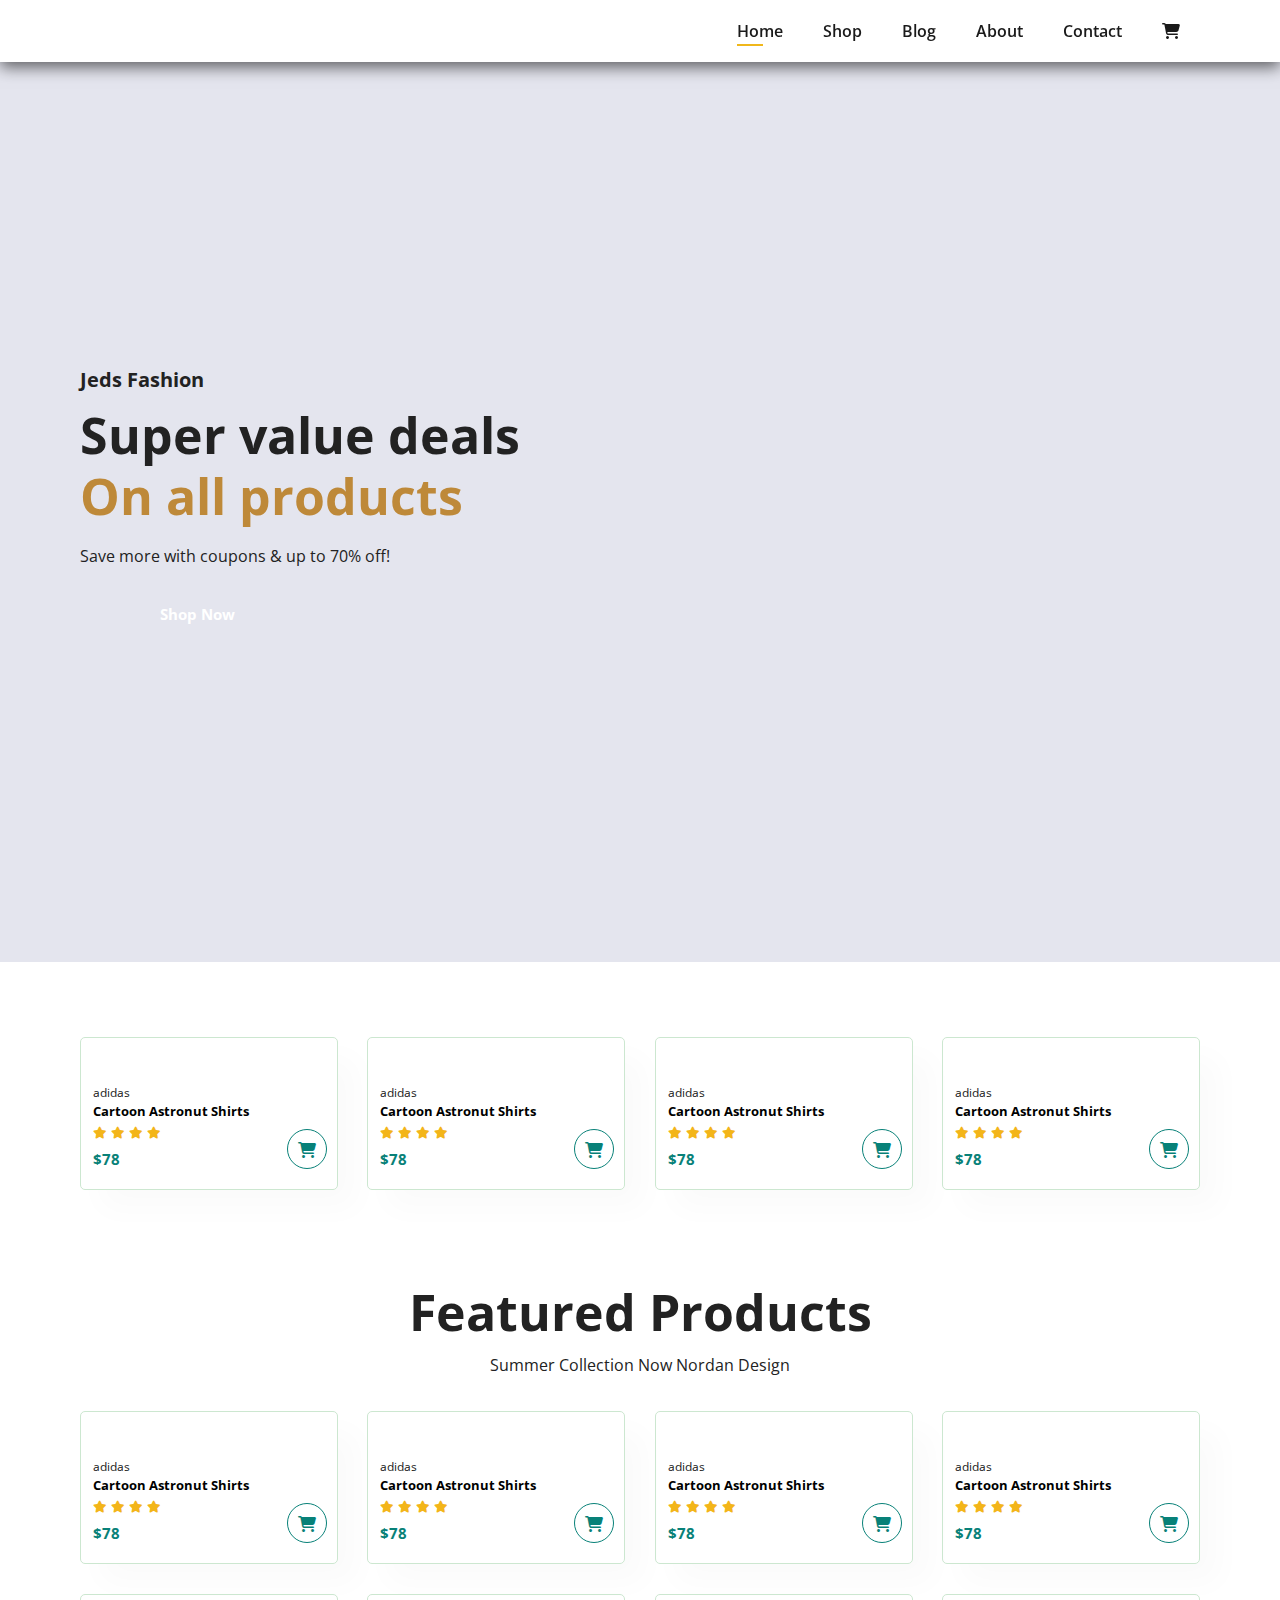
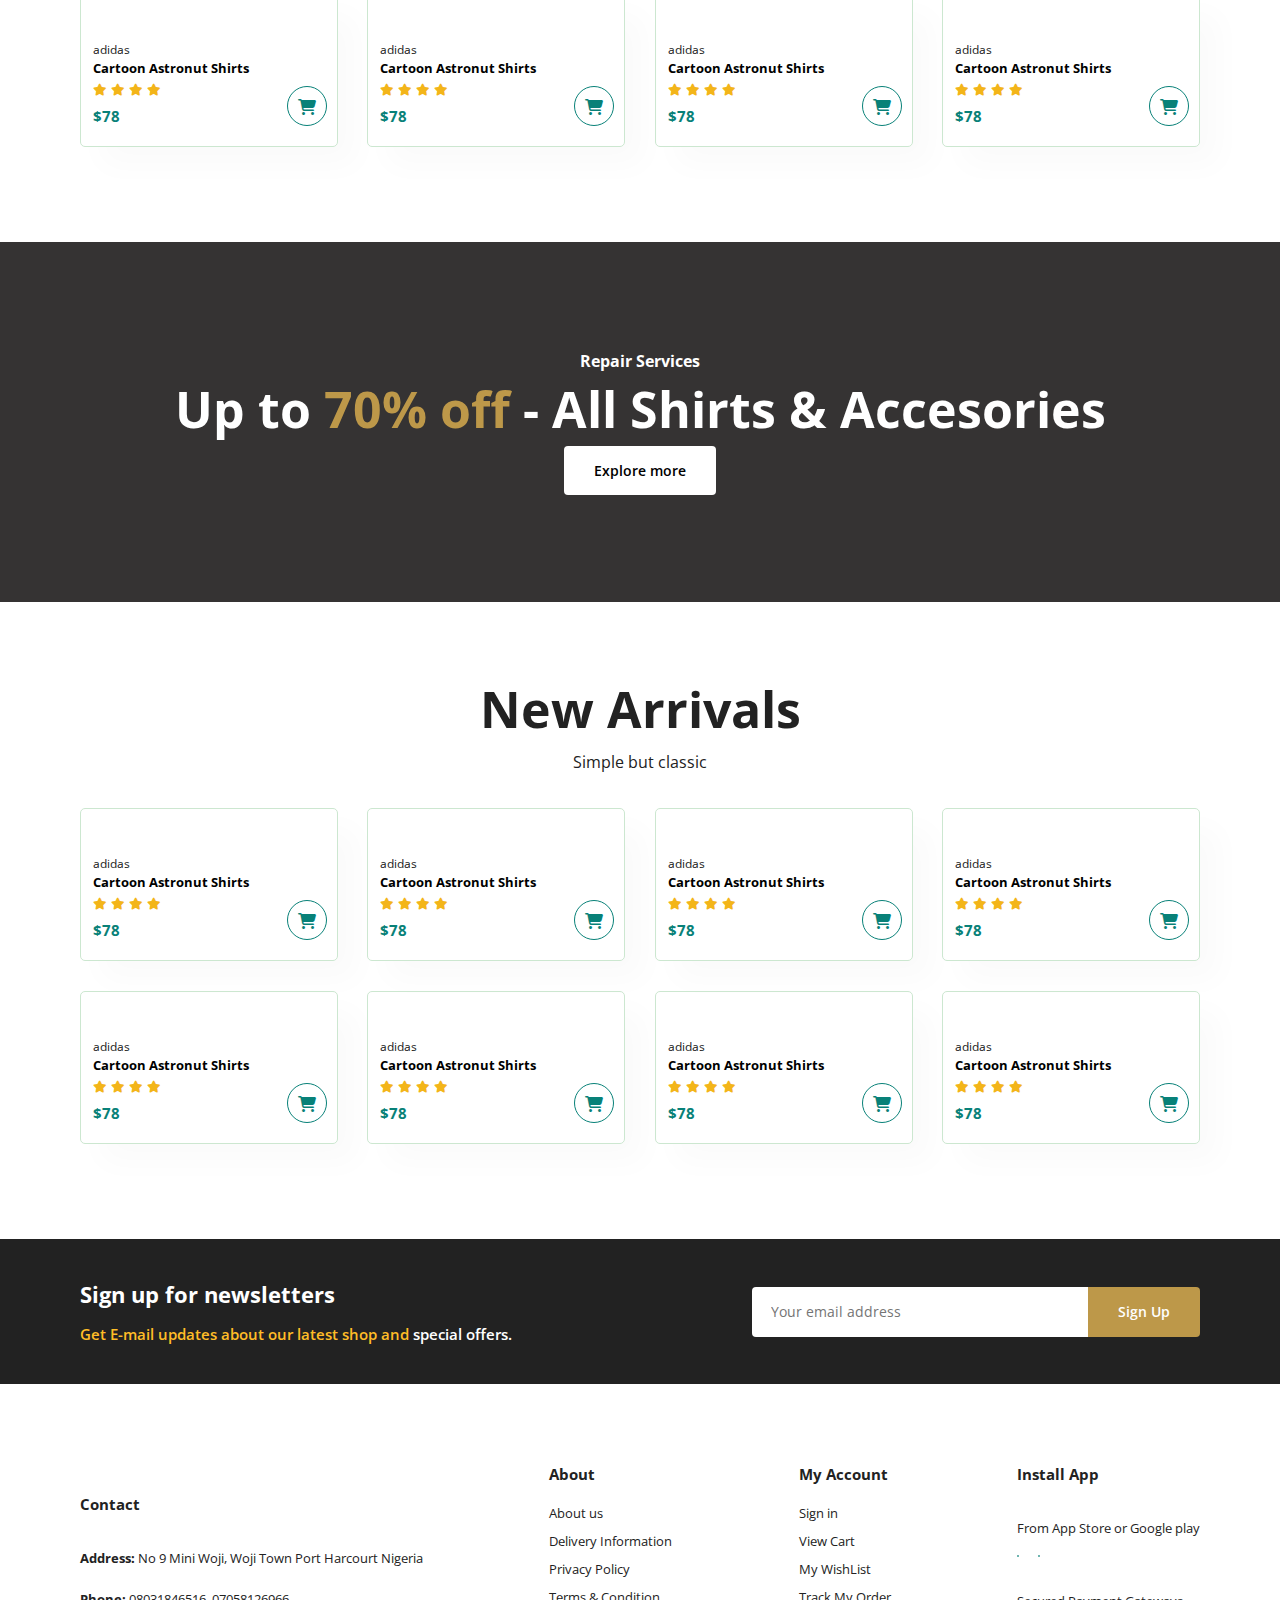
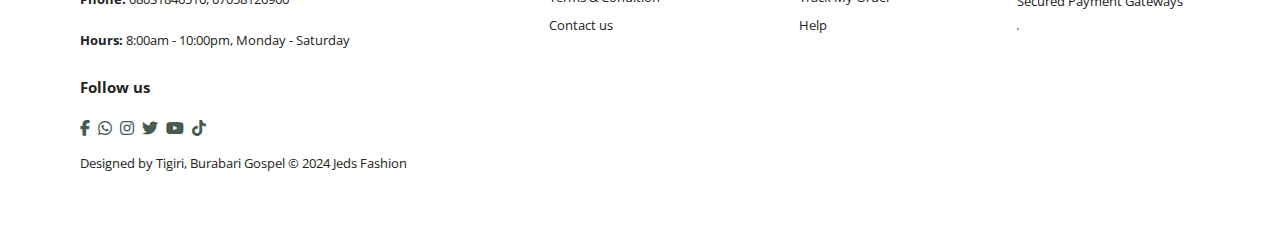
==== index.html @ 7b65d62d "Add files via upload" ====
<!DOCTYPE html>
<html lang="en">
<head>
    <meta charset="UTF-8">
    <meta name="viewport" content="width=device-width, initial-scale=1.0">
    <title>Jeds Ecommerce</title>
    <link rel="stylesheet" href="style.css">
    <link rel="stylesheet" 
    href="https://cdnjs.cloudflare.com/ajax/libs/font-awesome/6.5.2/css/all.min.css">
</head>
<body>
    <section id="header">
        <a href="#"><img src="Images/Logo2.jpg" class="logo" alt=""></a>

        <div>
            <ul id="navbar">
                <li><a class="active" href="index.html">Home</a></li>
                <li><a href="shop.html">Shop</a></li>
                <li><a href="blog.html">Blog</a></li>
                <li><a href="about.html">About</a></li>
                <li><a href="contact.html">Contact</a></li>
                <li id="lg-bag"><a href="cart.html"><i class="fa-solid fa-cart-shopping"></i></a></li>
                <a href="#" id="close"><i class="fas fa-times"></i></a>
            </ul>
        </div>
        <div id="mobile">
            <a href="cart.html"><i class="fa-solid fa-cart-shopping"></i></a>
            <i id="bar" class="fas fa-outdent" ></i>
        </div>
    </section>

    <section id="hero">
        <h4>Jeds Fashion</h4>
        <h2>Super value deals</h2>
        <h1>On all products</h1>
        <p>Save more with coupons & up to 70% off!</p>
        <button>Shop Now</button>
    </section>

    <section id="product1" class="section-p1">
        <div class="pro-container">
            <div class="pro">
                <img src="Images/2.jpg" alt="">
                <div class="des">
                    <span>adidas</span>
                    <h5>Cartoon Astronut Shirts</h5>
                    <div class="star">
                        <i class="fas fa-star"></i>
                        <i class="fas fa-star"></i>
                        <i class="fas fa-star"></i>
                        <i class="fas fa-star"></i>
                    </div>
                    <h4>$78</h4>
                </div>
                    <a href="#"><i class="fa-solid fa-cart-shopping cart"></i></a>
            </div>
        <div class="pro">
            <img src="Images/25.jpg" alt="">
            <div class="des">
                <span>adidas</span>
                <h5>Cartoon Astronut Shirts</h5>
                <div class="star">
                    <i class="fas fa-star"></i>
                    <i class="fas fa-star"></i>
                    <i class="fas fa-star"></i>
                    <i class="fas fa-star"></i>
                </div>
                <h4>$78</h4>
            </div>
                <a href="#"><i class="fa-solid fa-cart-shopping cart"></i></a>
        </div>
        <div class="pro">
            <img src="Images/5.jpg" alt="">
            <div class="des">
                <span>adidas</span>
                <h5>Cartoon Astronut Shirts</h5>
                <div class="star">
                    <i class="fas fa-star"></i>
                    <i class="fas fa-star"></i>
                    <i class="fas fa-star"></i>
                    <i class="fas fa-star"></i>
                </div>
                <h4>$78</h4>
            </div>
                <a href="#"><i class="fa-solid fa-cart-shopping cart"></i></a>
        </div>
        <div class="pro">
            <img src="Images/13.jpg" alt="">
            <div class="des">
                <span>adidas</span>
                <h5>Cartoon Astronut Shirts</h5>
                <div class="star">
                    <i class="fas fa-star"></i>
                    <i class="fas fa-star"></i>
                    <i class="fas fa-star"></i>
                    <i class="fas fa-star"></i>
                </div>
                <h4>$78</h4>
            </div>
                <a href="#"><i class="fa-solid fa-cart-shopping cart"></i></a>
        </div>
    </section>

    <section id="product1" class="section-p1">
    <h2>Featured Products</h2>
    <p>Summer Collection Now Nordan Design</p>
    <div class="pro-container">
        <div class="pro">
            <img src="Images/6.jpg" alt="">
            <div class="des">
                <span>adidas</span>
                <h5>Cartoon Astronut Shirts</h5>
                <div class="star">
                    <i class="fas fa-star"></i>
                    <i class="fas fa-star"></i>
                    <i class="fas fa-star"></i>
                    <i class="fas fa-star"></i>
                </div>
                <h4>$78</h4>
            </div>
                <a href="#"><i class="fa-solid fa-cart-shopping cart"></i></a>
        </div>
        <div class="pro">
            <img src="Images/4.jpg" alt="">
            <div class="des">
                <span>adidas</span>
                <h5>Cartoon Astronut Shirts</h5>
                <div class="star">
                    <i class="fas fa-star"></i>
                    <i class="fas fa-star"></i>
                    <i class="fas fa-star"></i>
                    <i class="fas fa-star"></i>
                </div>
                <h4>$78</h4>
            </div>
                <a href="#"><i class="fa-solid fa-cart-shopping cart"></i></a>
        </div>
        <div class="pro">
            <img src="Images/8.jpg" alt="">
            <div class="des">
                <span>adidas</span>
                <h5>Cartoon Astronut Shirts</h5>
                <div class="star">
                    <i class="fas fa-star"></i>
                    <i class="fas fa-star"></i>
                    <i class="fas fa-star"></i>
                    <i class="fas fa-star"></i>
                </div>
                <h4>$78</h4>
            </div>
                <a href="#"><i class="fa-solid fa-cart-shopping cart"></i></a>
        </div>
        <div class="pro">
            <img src="Images/3.jpg" alt="">
            <div class="des">
                <span>adidas</span>
                <h5>Cartoon Astronut Shirts</h5>
                <div class="star">
                    <i class="fas fa-star"></i>
                    <i class="fas fa-star"></i>
                    <i class="fas fa-star"></i>
                    <i class="fas fa-star"></i>
                </div>
                <h4>$78</h4>
            </div>
                <a href="#"><i class="fa-solid fa-cart-shopping cart"></i></a>
        </div>
        <div class="pro">
            <img src="Images/26.jpg" alt="">
            <div class="des">
                <span>adidas</span>
                <h5>Cartoon Astronut Shirts</h5>
                <div class="star">
                    <i class="fas fa-star"></i>
                    <i class="fas fa-star"></i>
                    <i class="fas fa-star"></i>
                    <i class="fas fa-star"></i>
                </div>
                <h4>$78</h4>
            </div>
                <a href="#"><i class="fa-solid fa-cart-shopping cart"></i></a>
        </div>
        <div class="pro">
            <img src="Images/14.jpg" alt="">
            <div class="des">
                <span>adidas</span>
                <h5>Cartoon Astronut Shirts</h5>
                <div class="star">
                    <i class="fas fa-star"></i>
                    <i class="fas fa-star"></i>
                    <i class="fas fa-star"></i>
                    <i class="fas fa-star"></i>
                </div>
                <h4>$78</h4>
            </div>
                <a href="#"><i class="fa-solid fa-cart-shopping cart"></i></a>
        </div>
        <div class="pro">
            <img src="Images/1.jpg" alt="">
            <div class="des">
                <span>adidas</span>
                <h5>Cartoon Astronut Shirts</h5>
                <div class="star">
                    <i class="fas fa-star"></i>
                    <i class="fas fa-star"></i>
                    <i class="fas fa-star"></i>
                    <i class="fas fa-star"></i>
                </div>
                <h4>$78</h4>
            </div>
                <a href="#"><i class="fa-solid fa-cart-shopping cart"></i></a>
        </div>
        <div class="pro">
            <img src="Images/7.jpg" alt="">
            <div class="des">
                <span>adidas</span>
                <h5>Cartoon Astronut Shirts</h5>
                <div class="star">
                    <i class="fas fa-star"></i>
                    <i class="fas fa-star"></i>
                    <i class="fas fa-star"></i>
                    <i class="fas fa-star"></i>
                </div>
                <h4>$78</h4>
            </div>
                <a href="#"><i class="fa-solid fa-cart-shopping cart"></i></a>
        </div>
    </div>
    </section>

    <section id="banner" class="section-m1">
        <h4>Repair Services</h4>
        <h2>Up to <span>70% off</span> - All Shirts & Accesories</h2>
        <button class="normal">Explore more</button>
    </section>

    <section id="product1" class="section-p1">
        <h2>New Arrivals</h2>
        <p>Simple but classic</p>
        <div class="pro-container">
            <div class="pro">
                <img src="Images/21.jpg" alt="">
                <div class="des">
                    <span>adidas</span>
                    <h5>Cartoon Astronut Shirts</h5>
                    <div class="star">
                        <i class="fas fa-star"></i>
                        <i class="fas fa-star"></i>
                        <i class="fas fa-star"></i>
                        <i class="fas fa-star"></i>
                    </div>
                    <h4>$78</h4>
                </div>
                    <a href="#"><i class="fa-solid fa-cart-shopping cart"></i></a>
            </div>
            <div class="pro">
                <img src="Images/10.jpg" alt="">
                <div class="des">
                    <span>adidas</span>
                    <h5>Cartoon Astronut Shirts</h5>
                    <div class="star">
                        <i class="fas fa-star"></i>
                        <i class="fas fa-star"></i>
                        <i class="fas fa-star"></i>
                        <i class="fas fa-star"></i>
                    </div>
                    <h4>$78</h4>
                </div>
                    <a href="#"><i class="fa-solid fa-cart-shopping cart"></i></a>
            </div>
            <div class="pro">
                <img src="Images/19.jpg" alt="">
                <div class="des">
                    <span>adidas</span>
                    <h5>Cartoon Astronut Shirts</h5>
                    <div class="star">
                        <i class="fas fa-star"></i>
                        <i class="fas fa-star"></i>
                        <i class="fas fa-star"></i>
                        <i class="fas fa-star"></i>
                    </div>
                    <h4>$78</h4>
                </div>
                    <a href="#"><i class="fa-solid fa-cart-shopping cart"></i></a>
            </div>
            <div class="pro">
                <img src="Images/16.jpg" alt="">
                <div class="des">
                    <span>adidas</span>
                    <h5>Cartoon Astronut Shirts</h5>
                    <div class="star">
                        <i class="fas fa-star"></i>
                        <i class="fas fa-star"></i>
                        <i class="fas fa-star"></i>
                        <i class="fas fa-star"></i>
                    </div>
                    <h4>$78</h4>
                </div>
                    <a href="#"><i class="fa-solid fa-cart-shopping cart"></i></a>
            </div>
            <div class="pro">
                <img src="Images/30.jpg" alt="">
                <div class="des">
                    <span>adidas</span>
                    <h5>Cartoon Astronut Shirts</h5>
                    <div class="star">
                        <i class="fas fa-star"></i>
                        <i class="fas fa-star"></i>
                        <i class="fas fa-star"></i>
                        <i class="fas fa-star"></i>
                    </div>
                    <h4>$78</h4>
                </div>
                    <a href="#"><i class="fa-solid fa-cart-shopping cart"></i></a>
            </div>
            <div class="pro">
                <img src="Images/11.jpg" alt="">
                <div class="des">
                    <span>adidas</span>
                    <h5>Cartoon Astronut Shirts</h5>
                    <div class="star">
                        <i class="fas fa-star"></i>
                        <i class="fas fa-star"></i>
                        <i class="fas fa-star"></i>
                        <i class="fas fa-star"></i>
                    </div>
                    <h4>$78</h4>
                </div>
                    <a href="#"><i class="fa-solid fa-cart-shopping cart"></i></a>
            </div>
            <div class="pro">
                <img src="Images/12.jpg" alt="">
                <div class="des">
                    <span>adidas</span>
                    <h5>Cartoon Astronut Shirts</h5>
                    <div class="star">
                        <i class="fas fa-star"></i>
                        <i class="fas fa-star"></i>
                        <i class="fas fa-star"></i>
                        <i class="fas fa-star"></i>
                    </div>
                    <h4>$78</h4>
                </div>
                    <a href="#"><i class="fa-solid fa-cart-shopping cart"></i></a>
            </div>
            <div class="pro">
                <img src="Images/29.jpg" alt="">
                <div class="des">
                    <span>adidas</span>
                    <h5>Cartoon Astronut Shirts</h5>
                    <div class="star">
                        <i class="fas fa-star"></i>
                        <i class="fas fa-star"></i>
                        <i class="fas fa-star"></i>
                        <i class="fas fa-star"></i>
                    </div>
                    <h4>$78</h4>
                </div>
                    <a href="#"><i class="fa-solid fa-cart-shopping cart"></i></a>
            </div>
        </div>
    </section>

    <section id="newsletter" class="section-p1 section-m1">
        <div class="newstext">
            <h3>Sign up for newsletters</h3>
            <p>Get E-mail updates about our latest shop and <span>special offers.</span></p>
        </div>
        <div class="form">
            <input type="text" placeholder="Your email address">
            <button class="normal">Sign Up</button>
        </div>

    </section>

    <footer class="section-p1">
        <div class="col">
            <img class="logo" src="Images/Logo2.jpg" alt="">
            <h4>Contact</h4>
            <p><strong>Address: </strong> No 9 Mini Woji, Woji Town Port Harcourt Nigeria</p>
            <p><Strong>Phone: </Strong> 08031846516, 07058126966 </p>
            <p><Strong>Hours: </Strong>8:00am - 10:00pm, Monday - Saturday</p>
            <div class="follow">
                <h4>Follow us</h4>
                <div class="icon">
                    <i class="fab fa-facebook-f"></i>
                    <i class="fab fa-whatsapp"></i>
                    <i class="fab fa-instagram"></i>
                    <i class="fab fa-twitter"></i>
                    <i class="fab fa-youtube"></i>
                    <i class="fab fa-tiktok"></i>
                    <div class="copyright">
                        <p>Designed by Tigiri, Burabari Gospel &#169; 2024 Jeds Fashion</p>
                    </div>
                </div>
            </div>
        </div>
        
        <div class="col">
            <h4>About</h4>
            <a href="#">About us</a>
            <a href="#">Delivery Information</a>
            <a href="#">Privacy Policy</a>
            <a href="#">Terms & Condition</a>
            <a href="#">Contact us</a>
        </div>
        <div class="col">
            <h4>My Account</h4>
            <a href="#">Sign in</a>
            <a href="#">View Cart</a>
            <a href="#">My WishList</a>
            <a href="#">Track My Order</a>
            <a href="#">Help</a>
        </div>
        <div class="col install">
            <h4>Install App</h4>
            <p>From App Store or Google play</p>
            <div class="row">
                <img src="Images/download1.png" alt="">
                <img src="Images/Appple app.png" alt="">
                <p>Secured Payment Gateways</p>
                <img src="Images/transparent-payment2.png" alt="">
            </div>
        </div>
    </footer>
    <script src="script.js"></script>
</body>
</html>
---- style.css ----
@import url('https://fonts.googleapis.com/css?family=Open+Sans&display=swap');

*{
    margin: 0;
    padding: 0;
    box-sizing: border-box;
    font-family: 'Open Sans',serif;
}

h1 {
    font-size: 50px;
    list-style: 64px;
    color: #222;
}

h2 {
    font-size: 50px;
    line-height: 54px;
    color: #222;
}

h4 {
    font-size: 20px;
    color: #222;
}

h6 {
    font-weight: 700;
    font-size: 12px;
}

p {
    font-size: 16px;
    color: #222;
    margin: 15px 0px 0;
}

.section-p1 {
    padding: 40px 80px;
}

.section-m1 {
    margin: 40px 0;
}

button.normal{
    font-size: 14px;
    font-weight: 600;
    padding: 15px 30px;
    color: #000;
    background-color: #fff;
    border-radius: 4px;
    cursor: pointer;
    border: none;
    outline: none;
    transition: 0.2s;

}

button.white{
    font-size: 13px;
    font-weight: 600;
    padding: 10px 18px;
    color: #fff;
    background-color: transparent;
    border: 1px solid #fff;
    cursor: pointer;
    outline: none;
    transition: 0.2s;

}

body{
    width: 100%;
}

/* Header Start */

#header{
    display: flex;
    align-items: center;
    justify-content: space-between;
    padding: 20px 80px;
    background: #fff;
    box-shadow: 0 5px 15px rgba(0, 0, 0, 0.6);
    z-index: 999;
    position: sticky;
    top: 0;
    left: 0;
}

#navbar {
    display: flex;
    align-items: center;
    justify-content: center;
}

#navbar li {
    list-style: none;
    padding: 0 20px;
    position: relative;
}

#navbar li a {
    text-decoration: none;
    font-size: 16px;
    font-weight: 600;
    color: #1a1a1a;
    transition: 0.3s ease;
}

#navbar li a:hover, 
#navbar li a:active {
    color: #f0b71b;
}

#navbar li a.active::after, 
#navbar li a:hover::after{
    content: "";
    width: 30%;
    height: 2px;
    background: #f0b71b;
    position: absolute;
    bottom: -4px;
    left: 20px;
}

#mobile {
    display: none;
    align-items: center;
}

#close {
    display: none;
}
/* Home Page */
#hero{
    height: 100vh;
    width: 100%;
    position: relative;
    padding: 0.3em 0;
    z-index: 1;
    background-color: #e4e5ee;
    background-repeat: no-repeat;
    background-image: url("Images/new.png");
    background-position: top 100% right 100px;
    padding: 0 80px;
    display: flex;
    flex-direction: column;
    align-items: flex-start;
    justify-content: center;
}

#hero h4 {
    padding-bottom: 15px;
}

#hero h1 {
    color: #be8939;
}

#hero button{
    background-image: url("Images/newbrush1.png");
    background-color: transparent;
    color: #fff;
    border: 0;
    padding: 37px 40px 35px 80px;
    background-repeat: no-repeat;
    cursor: pointer;
    font-weight: 700;
    font-size: 15px;
}

#feature {
    display: flex;
    align-items: center;
    justify-content: space-between;
    flex-wrap: wrap;
}

#feature .fe-box{
    width: 180px;
    text-align: center;
    padding: 10px 3px;
    box-shadow: 20px 20px 34px rgba(0, 0, 0, 0.03);
    border: 1px solid #cce7d0;
    border-radius: 4px;
    margin: 15px 0;
}
#feature .fe-box:hover{
    box-shadow: 10px 0px 44px rgba(70, 62, 221, 0.1);
}

#feature .fe-box img{
    width: 100%;
    margin-bottom: 10px;
}

#feature .fe-box h6 {
    display: inline-block;
    padding: 9px 8px 6px 8px;
    line-height: 1;
    border-radius: 4px;
    color:#222;
    background-color:  #E3E6F3;
}
#feature .fe-box h6:nth-child(2){
    background-color:#e67011 ;
}
#feature .fe-box h6:nth-child(4){
    background-color: #947154;
}
#feature .fe-box h6:nth-child(6){
    background-color: #6aacbd;
}
#feature .fe-box h6:nth-child(8){
    background-color: #3a50b4;
}
#product1 {
    text-align: center;
}

#product1 .pro-container {
    display: flex;
    justify-content: space-between;
    padding-top: 20px;
    flex-wrap: wrap;
}

#product1 .pro{
    width: 23%;
    min-width: 250px;
    padding: 10px 12px;
    border: 1px solid #cce7d0;
    border-radius: 5px;
    cursor: pointer;
    box-shadow: 20px 20px 30px rgba(0, 0, 0, 0.02);
    margin: 15px 0;
    transition: 0.2s ease;
    position: relative;
}

#product1 .pro:hover{
    box-shadow: 20px 20px 30px rgba(0, 0, 0, 0.02);
}

#product1 .pro img {
    width: 100%;
    border-radius: 5px;
}

#product1 .pro .des{
    text-align: start;
    padding: 10px 0;
}

#product1 .pro .des span{
    color: #1a1a1a;
    font-size: 12px;
}

#product1 .pro .des span h5{
    padding: 7px;
    color: #1a1a1a;
    font-size: 14px;
}

#product1 .pro .des i {
    font-size: 12px;
    color: rgba(243, 181, 25);
}

#product1 .pro .des h4 {
    padding-top: 7px;
    font-size: 15px;
    font-weight: 700;
    color: #088178;
}

#product1 .pro .cart {
    width: 40px;
    height: 40px;
    line-height: 40px;
    border-radius: 50px;
    border-radius: 50px;
    border: 1px solid #088178;
    color: #088178;
    position: absolute;
    bottom: 20px;
    right: 10px;
}

#banner {
    display: flex;
    flex-direction: column;
    justify-content: center;
    align-items: center;
    text-align: center;
    background-color: #353333;
  /*background-image: url("Images/background4.webp");*/
    width: 100%;
    height: 40vh;
    background-size: cover;
    background-position: center;
}

#banner h4 {
    color: #fff;
    font-size: 16px;
}

#banner h2 {
    color: #fff;
    padding: 10px 0;
}
#banner h2 span {
    color: #bd9849;
}
#banner button:hover{
    background-color:#bd9849;
    color: #fff;
}

#newsletter {
    display: flex;
    justify-content: space-between;
    flex-wrap: wrap;
    align-items: center;
    background-position: 20% 30%;
    background-color: #222;
}

#newsletter h3 {
    color: #fff;
    font-size: 22px;
    font-weight: 700;
}

#newsletter p {
    color: #ffbd27;
    font-size: 15px;
    font-weight: 600;
}

#newsletter p span {
    color: #fff;
}

#newsletter .form {
    display: flex;
    width: 40%;
}

#newsletter input {
    height: 3.125rem;
    padding: 0 1.25em;
    font-size: 14px;
    width: 100%;
    border: 1px solid transparent;
    outline: none;
    border-radius: 4px;
    border-top-right-radius: 0;
    border-bottom-right-radius: 0;
}

#newsletter button {
    background-color: #bd9849;
    color: #fff;
    white-space: nowrap;
    border-top-left-radius: 0;
    border-bottom-left-radius: 0;
}
footer {
    display: flex;
    flex-wrap: wrap;
    justify-content: space-between;
}

footer .col {
    display: flex;
    flex-direction: column;
    align-items: flex-start;
    margin-bottom: 20px;
}

footer .logo {
    margin-bottom: 30px;
}

footer h4 {
    font-size: 15px;
    padding-bottom: 20px;
}

footer p {
    font-size: 13px;
    padding: 0 0 8px 0;
}

footer a {
    font-size: 13px;
    text-decoration: none;
    color: #222;
    margin-bottom: 10px;
}

footer .follow {
    margin-top: 20px;
}
footer .follow i {
    color: #465b52;
    cursor: pointer;
    padding-right: 4px;
}

footer .install .row img {
    border: 1px solid #088178;
    border-radius: 6px;
}

footer .install img {
    margin: 10px 15px 15px 0;
} 

footer .follow i:hover, 
footer a:hover {
    color: #088178;
} 

footer .copyright p {
    width: 100%;
    text-align: center;
}

/* Shop Page */
#page-header {
    background-image: linear-gradient(rgba(0, 0, 0, 0.7), rgba(0, 0, 0, 0.7)), url("Images/background3.webp");
    width: 100%;
    height: 40vh;
    background-size: cover;
    background-repeat: no-repeat;
    display: flex;
    justify-content: center;
    text-align: center;
    flex-direction: column;
    padding: 14px;
}

#page-header h2, 
#page-header p{
    color: #fff;
}

#pagination {
    text-align: center;
}

#pagination a {
    text-decoration: none;
    background-color: #be8939;
    padding: 15px 20px;
    border-radius: 4px;
    color: #fff;
    font-weight: 600;
}

#pagination a i {
    font-size: 16px;
    font-weight: 600;
}

/* Single Product */
#prodetails {
    display: flex;
    margin-top: 20px;
}

#prodetails .single-pro-image {
    width: 40%;
    margin-right: 50px;
}
.small-img-group {
    display: flex;
    justify-content: space-between;
}

.small-img-col {
    flex-basis: 24%;
    cursor: pointer;
}

#prodetails .single-pro-details {
    width: 50%;
    padding-top: 30px;
}

#prodetails .single-pro-details h4 {
    padding: 40px 0 20px 0;
}

#prodetails .single-pro-details h2 {
    font-size: 26px;
}

#prodetails .single-pro-details select {
    display: block;
    padding: 5px 10px;
    margin-bottom: 10px;
}

#prodetails .single-pro-details input {
    width: 50px;
    height: 47px;
    padding-left: 10px;
    font-size: 16px;
    margin-right: 10px;
}

#prodetails .single-pro-details input:focus {
    outline: none;
}

#prodetails .single-pro-details button {
    background-color: #bd9849;
    color: #fff;
}

#prodetails .single-pro-details span {
    line-height: 25px;
}
/* Blog Page */

#page-header.blog-header {
  background-image: linear-gradient(rgba(0, 0, 0, 0.7), rgba(0, 0, 0, 0.7)), url("Images/background3.webp");
}

#blog {
    padding: 150px 0 150px 150px;
}

#blog .blog-box {
    display: flex;
    align-items: center;
    width: 100%;
    position: relative;
    padding-bottom: 90px;
}

#blog .blog-img {
    width: 50%;
    margin-right: 40px;
}

#blog img {
    width: 100%;
    height: 300px;
    object-fit: cover;
}

#blog .blog-details {
    width: 50%;
}

#blog .blog-box p {
    padding-bottom: 20px;
}

#blog .blog-box a {
    text-decoration: none;
    font-size: 11px;
    color: #000;
    font-weight: 700;
    position: relative;
    transition: 0.3s;
}

#blog .blog-details a::after{
    content: "";
    width: 50px;
    height: 1px;
    background-color: #000;
    position: absolute;
    top: 4px;
    right: -60px;
}

#blog .blog-details a:hover {
    color: #be8939;
}

#blog .blog-details a:hover::after{
    background-color: #be8939;
}

#blog .blog-box h1 {
    position: absolute;
    top: -55px;
    left: 0;
    font-size: 70px;
    font-weight: 700;
    color: #c9cbce;
    z-index: -9;
}

/* About */
#page-header.about-header {
    background-image: linear-gradient(rgba(0, 0, 0, 0.4), rgba(0, 0, 0, 0.4)), url("Images/background4.webp");
}

#about-head {
    display: flex;
    align-items: center;
}

#about-head img {
    width: 50%;
    height: auto;
}

#about-head div {
    padding-right: 40px;
}

/* Contact */

#contact-details {
    display: flex;
    align-items: center;
    justify-content: space-between;
}

#contact-details .details {
    width: 40%;
}

#contact-details .details span, 
#form-details form span {
    font-size: 12px;
}

#contact-details .details h2,
#form-details form h2 {
    font-size: 26px;
    line-height: 35px;
    padding: 20px 0;
}

#contact-details .details h3 {
    font-size: 16px;
    padding-bottom: 15px; 
}

#contact-details .details li {
    list-style: none;
    display: flex;
    padding: 10px 0;
}

#contact-details .details li i {
    font-size: 14px;
    padding-right: 22px;
}

#contact-details .details li p {
    margin: 0;
    font-size: 14px;
}

#contact-details .map{
    width: 55%;
    height: 400px;
}

#contact-details .map iframe{
    width: 100%;
    height: 100%;
}

#form-details {
    display: flex;
    justify-content: space-between;
    margin: 30px;
    padding: 80px;
    border: 1px solid #e1e1e1;

}

#form-details form {
    width: 65%;
    display: flex;
    flex-direction: column;
    align-items: flex-start;
}

#form-details form input,
#form-details form textarea {
    width: 100%;
    padding: 12px 15px;
    outline: none;
    margin-bottom: 20px;
    border: 1px solid #e1e1e1;

}

#form-details form button {
    background-color: #bd9849;
    color: #fff;
}

#form-details .comment img {
    height: 40px;
    margin-left: 5px;
    margin-right: 30px;
    border-radius: 50%;
}
#form-details .people div {
    padding-bottom: 25px;
    display: flex;
    align-items: flex-start;
}

#form-details .people div img {
    width: 65px;
    height: 65px;
    object-fit: cover;
    margin-right: 15px;
}

#form-details .people div p {
    margin: 0;
    font-size: 13px;
    line-height: 25px;
}

#form-details .people div p span {
    display: block;
    font-size: 16px;
    font-weight: 600;
    color: #000;
}

/* Cart */
#cart {
    overflow: auto;
}

#cart table {
    width: 100%;
    border-collapse: collapse;
    table-layout: fixed;
    white-space: nowrap;
}

#cart table i {
    color: #000;
}

#cart table img {
    width: 70px;
}

#cart table td:nth-child(1){
    width: 100px;
    text-align: center;
}

#cart table td:nth-child(2){
    width: 150px;
    text-align: center;
}

#cart table td:nth-child(3){
    width: 200px;
    text-align: center;
}

#cart table td:nth-child(4),
#cart table td:nth-child(5),
#cart table td:nth-child(6){
    width: 250px;
    text-align: center;
}

#cart table td:nth-child(5) input {
    width: 70px;
    padding: 10px 5px 10px 15px;
}

#cart table thead {
    border: 1px solid #1a1a1a;
    border-left: none;
    border-right: none;
}

#cart table thead td {
    font-weight: 700;
    text-decoration: uppercase;
    font-size: 13px;
    padding: 10px 0;
}

#cart table tbody tr td {
    padding-top: 15px;
} 

#cart table tbody td {
    font-size: 13px;
}

#cart-add {
    display: flex;
    flex-wrap: wrap;
    justify-content: space-between;
}

#coupon {
    width: 50%;
    margin-bottom: 30px;
}

#coupon h3, 
#subtotal h3 {
    padding-bottom: 15px;
}

#coupon input {
    padding: 10px 20px;
    outline: none;
    width: 60%;
    margin-right: 10px;
    border: 1px solid #e2e9e1;
}

#coupon button, 
#subtotal button {
    background-color: #be8939;
    color: #fff;
    padding: 12px 20px;
}

#subtotal {
    width: 50%;
    margin-bottom: 30px;
    border: 1px solid #e2e9e1;
    padding: 30px;
}

#subtotal table {
    border-collapse: collapse;
    width: 100%;
    margin-bottom: 20px;
}

#subtotal table td {
    width: 50%;
    border: 1px solid #e2e9e1;
    padding: 10px;
    font-size: 13px;
}


/* Start Media Querry */
@media (max-width: 799px) {
    .section-p1 {
        padding: 15px 15px;
    }
    
    #navbar {
        display: flex;
        flex-direction: column;
        align-items: flex-start;
        justify-content: flex-start;
        position: fixed;
        top: 0;
        right: -300px;
        height: 100vh;
        width: 300px;
        background-color: #be8939;
        box-shadow: 0 40px 60px rgba(0, 0, 0, 0.02);
        padding: 80px 0 0 10px;
        transition: 0.3s;
    }

    #navbar.active {
        right: 0px;
    }

    #navbar li {
        margin-bottom: 25px;
    }

    #mobile {
        display: flex;
        align-items: center;
    }

    #mobile {
        color: #000;
        font-size: 24px;
        padding: 20px;
    }

    #close {
        display: initial;
        position: absolute;
        top: 30px;
        left: 30px;
        color: #222;
        font-size: 24px;
    }
    
    #lg-bag {
        display: none;
    }

    #hero {
    height: 70vh;
    padding: 0 80px;
    background-position: top 30% right 30%;
  
    }
    
    #product1 .pro {
        margin: 15px;
    }

    #banner {
        height: 20vh;
    }

    #newsletter .form {
        width: 100%;
    }

    /* Contact Page */
    #form-details {
        padding: 40px;
    }
    #form-details form {
        width: 50%;
    }
}

@media (max-width: 477px) {
    
    #header {
        padding: 10px 30px;
    }

    h1 {
        font-size: 38px;
    }

    h2 {
        font-size: 32px;
    }

    #hero {
        padding: 0px 20px;
        background-position: -60%;
    }

    #product1 .pro {
        width: 100%;
    }   
    #banner {
        height: 30vh;
    }
    #newsletter {
        padding: 40px 20px;
    }

    #newsletter .form {
        width: 100%;
    }
    
    /*Single Product*/
    #prodetails {
        display: flex;
        flex-direction: column;
    }

    #prodetails .single-pro-image {
        width: 100%;
        margin-right: 0px;
    }

    #prodetails .single-pro-details {
        width: 100%;
        padding: 10px;
    }

    /* Blog Page */
    #blog {
        padding: 100px 0 20px 20px;
    }

    #blog .blog-box {
    display: flex;
    align-items: center;
    width: 100%;
    position: relative;
    padding-bottom: 90px;
    }

    #blog .blog-img {
        width: 50%;
        margin-right: 10px;
        margin-bottom: 30px;
    }

    #blog .blog-details {
        width: 50%;
    }

    /* About Page */
    #about-head {
        flex-direction: column;
    }

    #about-head img {
        width: 80%;
        margin-top: 20px;
    }

    #about-head div {
        padding-right: 0px;
    }
    /* Contact Page */
    #contact-details {
        flex-direction: column;
    }

    #contact-details .details {
        width: 100%;
        margin-bottom: 30px;
    }

    #contact-details .map {
        width: 100%;
    }

    #form-details {
        margin: 10px;
        padding: 30px 10px;
        flex-wrap: wrap;
    }

    #form-details form {
        width: 100%;
        margin-bottom: 30px;
    }

    /* Cart Page */

    #cart-add {
        flex-direction: column;
    }

    #coupon {
        width: 100%;
    }

    #subtotal {
        width: 100%;
        padding: 20px;
    }
}
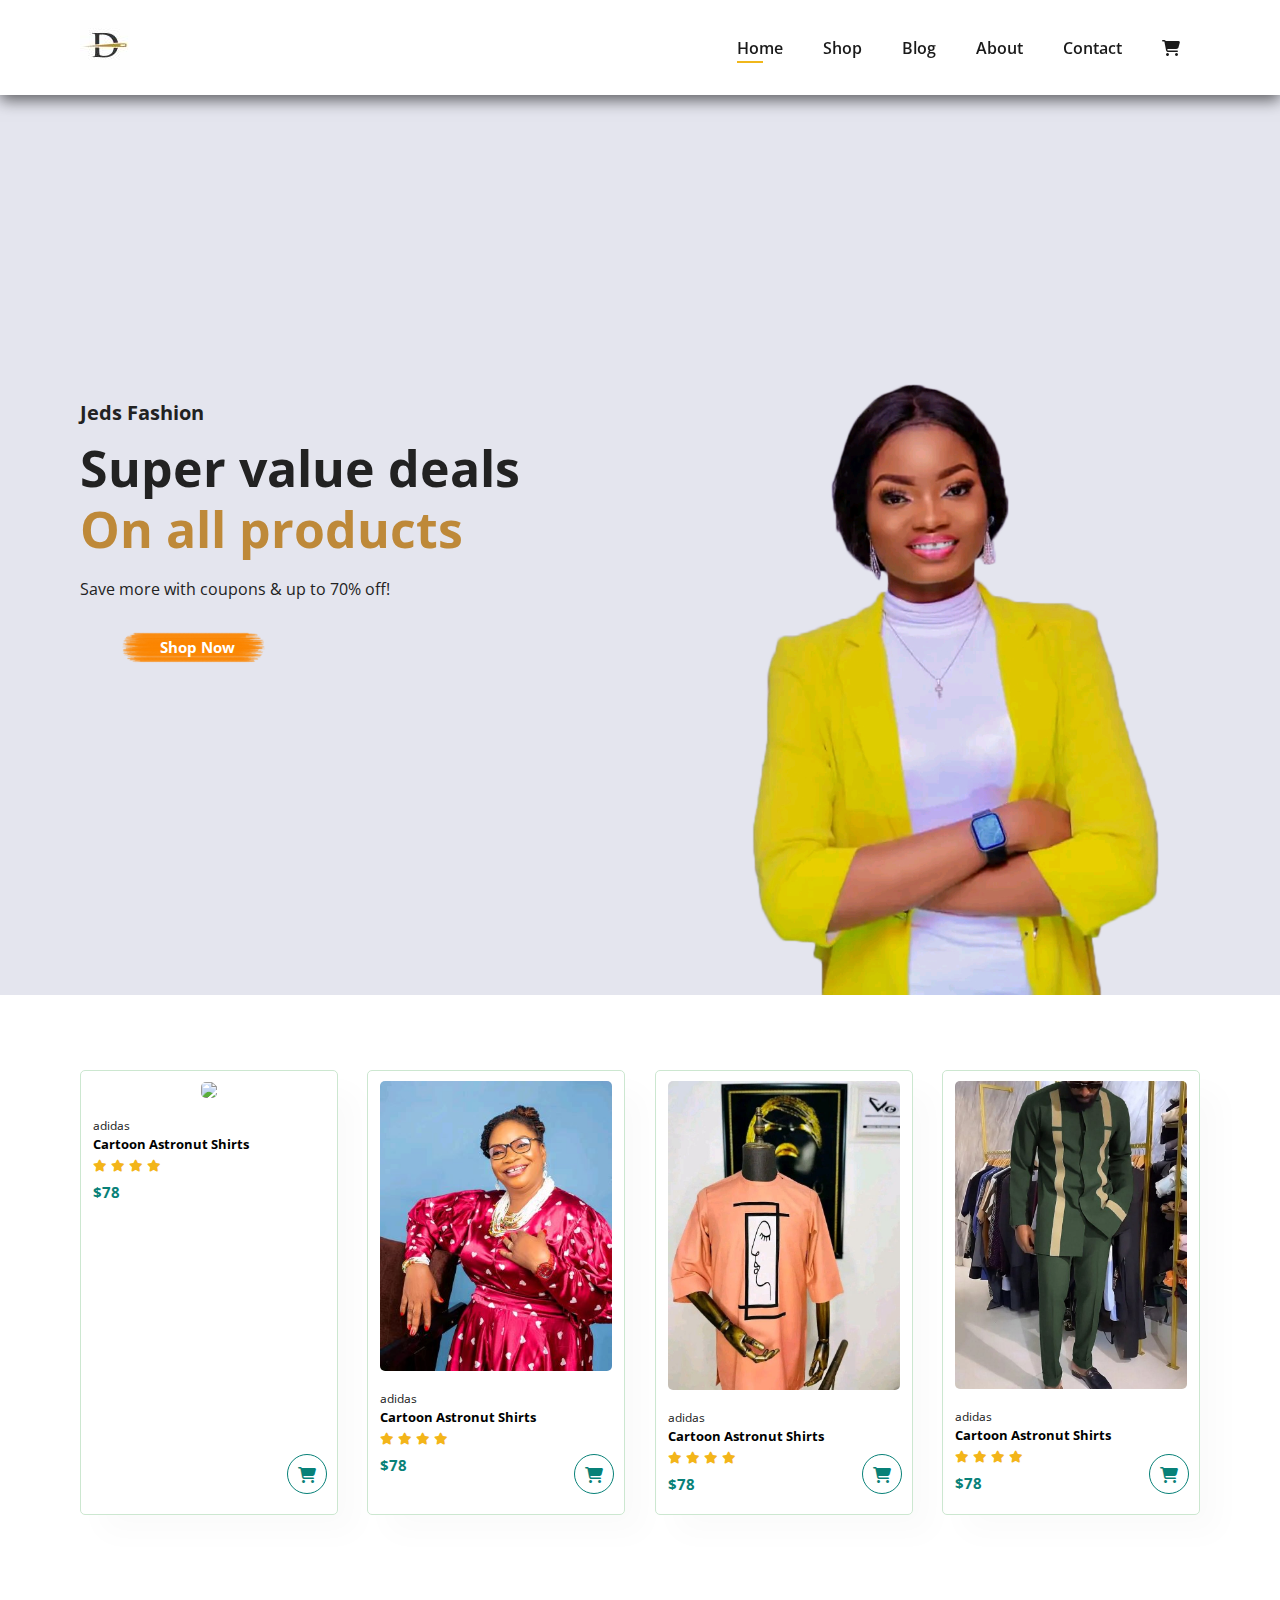
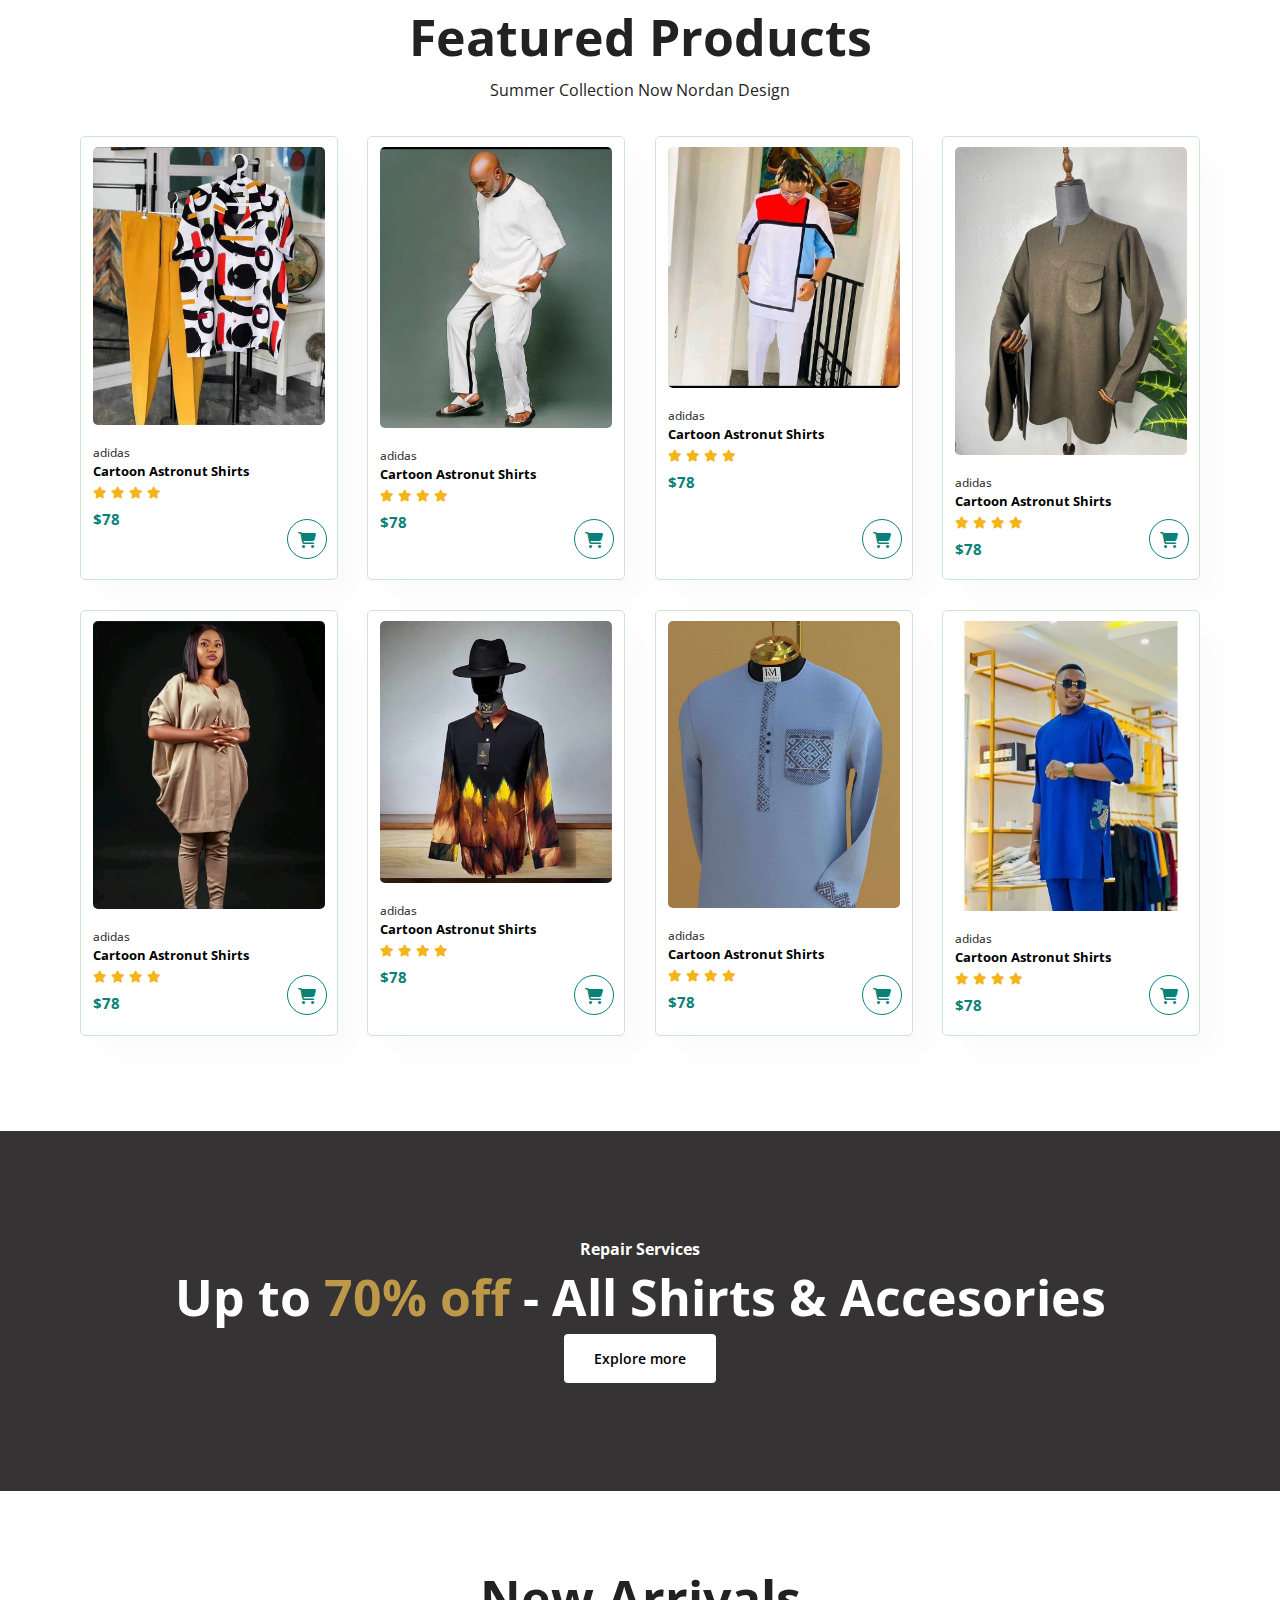
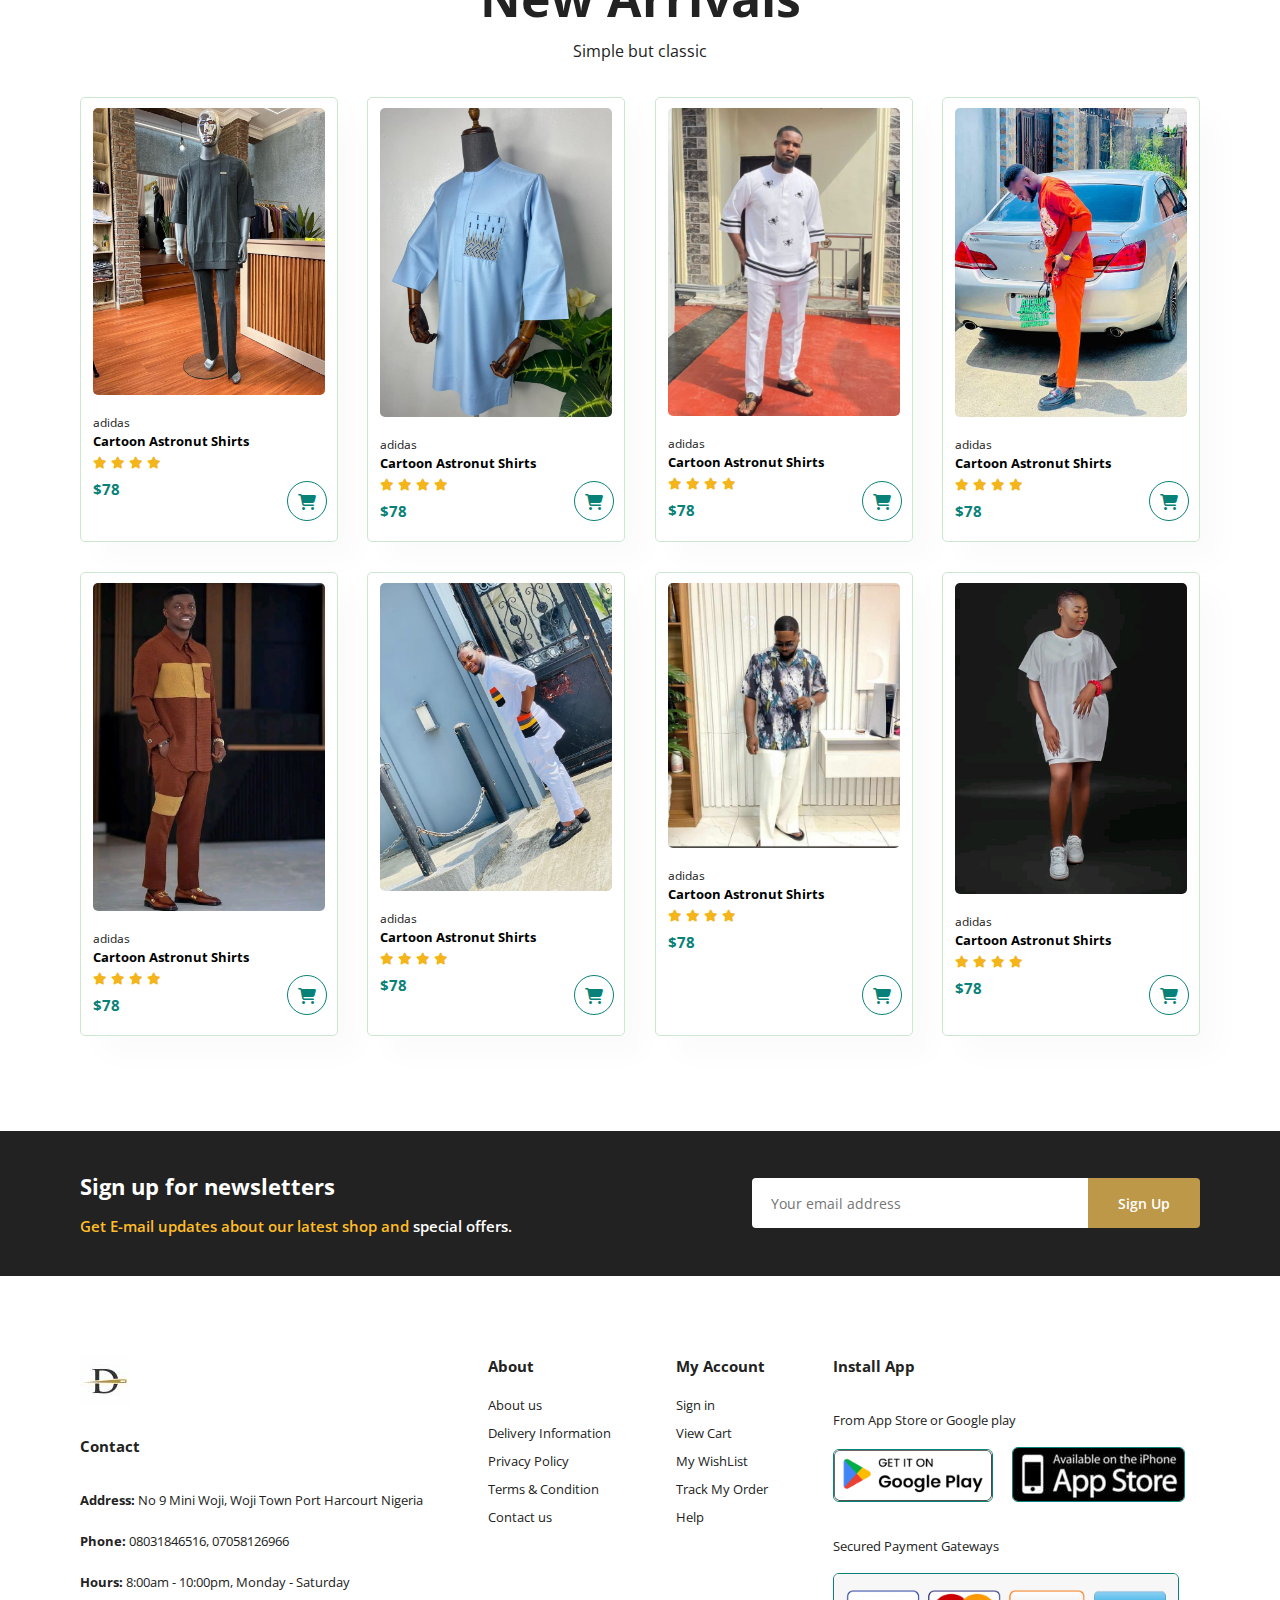
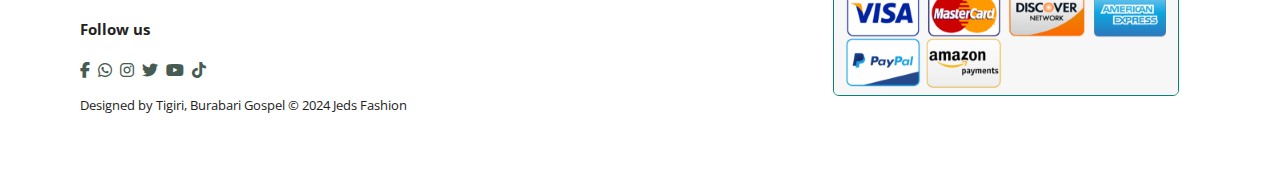
==== commit 250b0a2c: "Add files via upload" ====
--- a/index.html
+++ b/index.html
@@ -10,7 +10,7 @@
 </head>
 <body>
     <section id="header">
-        <a href="#"><img src="Images/Logo2.jpg" class="logo" alt=""></a>
+        <a href="#"><img src="Images/Logo2.jpg" class="logo" /></a>
 
         <div>
             <ul id="navbar">
@@ -40,52 +40,52 @@
     <section id="product1" class="section-p1">
         <div class="pro-container">
             <div class="pro">
-                <img src="Images/2.jpg" alt="">
-                <div class="des">
-                    <span>adidas</span>
-                    <h5>Cartoon Astronut Shirts</h5>
-                    <div class="star">
-                        <i class="fas fa-star"></i>
-                        <i class="fas fa-star"></i>
-                        <i class="fas fa-star"></i>
-                        <i class="fas fa-star"></i>
-                    </div>
-                    <h4>$78</h4>
-                </div>
-                    <a href="#"><i class="fa-solid fa-cart-shopping cart"></i></a>
-            </div>
-        <div class="pro">
-            <img src="Images/25.jpg" alt="">
-            <div class="des">
-                <span>adidas</span>
-                <h5>Cartoon Astronut Shirts</h5>
-                <div class="star">
-                    <i class="fas fa-star"></i>
-                    <i class="fas fa-star"></i>
-                    <i class="fas fa-star"></i>
-                    <i class="fas fa-star"></i>
-                </div>
-                <h4>$78</h4>
-            </div>
-                <a href="#"><i class="fa-solid fa-cart-shopping cart"></i></a>
-        </div>
-        <div class="pro">
-            <img src="Images/5.jpg" alt="">
-            <div class="des">
-                <span>adidas</span>
-                <h5>Cartoon Astronut Shirts</h5>
-                <div class="star">
-                    <i class="fas fa-star"></i>
-                    <i class="fas fa-star"></i>
-                    <i class="fas fa-star"></i>
-                    <i class="fas fa-star"></i>
-                </div>
-                <h4>$78</h4>
-            </div>
-                <a href="#"><i class="fa-solid fa-cart-shopping cart"></i></a>
-        </div>
-        <div class="pro">
-            <img src="Images/13.jpg" alt="">
+                <img src="Images/2.pg" />
+                <div class="des">
+                    <span>adidas</span>
+                    <h5>Cartoon Astronut Shirts</h5>
+                    <div class="star">
+                        <i class="fas fa-star"></i>
+                        <i class="fas fa-star"></i>
+                        <i class="fas fa-star"></i>
+                        <i class="fas fa-star"></i>
+                    </div>
+                    <h4>$78</h4>
+                </div>
+                    <a href="#"><i class="fa-solid fa-cart-shopping cart"></i></a>
+            </div>
+        <div class="pro">
+            <img src="Images/25.jpg" />
+            <div class="des">
+                <span>adidas</span>
+                <h5>Cartoon Astronut Shirts</h5>
+                <div class="star">
+                    <i class="fas fa-star"></i>
+                    <i class="fas fa-star"></i>
+                    <i class="fas fa-star"></i>
+                    <i class="fas fa-star"></i>
+                </div>
+                <h4>$78</h4>
+            </div>
+                <a href="#"><i class="fa-solid fa-cart-shopping cart"></i></a>
+        </div>
+        <div class="pro">
+            <img src="Images/5.jpg" />
+            <div class="des">
+                <span>adidas</span>
+                <h5>Cartoon Astronut Shirts</h5>
+                <div class="star">
+                    <i class="fas fa-star"></i>
+                    <i class="fas fa-star"></i>
+                    <i class="fas fa-star"></i>
+                    <i class="fas fa-star"></i>
+                </div>
+                <h4>$78</h4>
+            </div>
+                <a href="#"><i class="fa-solid fa-cart-shopping cart"></i></a>
+        </div>
+        <div class="pro">
+            <img src="Images/13.jpg" />
             <div class="des">
                 <span>adidas</span>
                 <h5>Cartoon Astronut Shirts</h5>
@@ -106,112 +106,112 @@
     <p>Summer Collection Now Nordan Design</p>
     <div class="pro-container">
         <div class="pro">
-            <img src="Images/6.jpg" alt="">
-            <div class="des">
-                <span>adidas</span>
-                <h5>Cartoon Astronut Shirts</h5>
-                <div class="star">
-                    <i class="fas fa-star"></i>
-                    <i class="fas fa-star"></i>
-                    <i class="fas fa-star"></i>
-                    <i class="fas fa-star"></i>
-                </div>
-                <h4>$78</h4>
-            </div>
-                <a href="#"><i class="fa-solid fa-cart-shopping cart"></i></a>
-        </div>
-        <div class="pro">
-            <img src="Images/4.jpg" alt="">
-            <div class="des">
-                <span>adidas</span>
-                <h5>Cartoon Astronut Shirts</h5>
-                <div class="star">
-                    <i class="fas fa-star"></i>
-                    <i class="fas fa-star"></i>
-                    <i class="fas fa-star"></i>
-                    <i class="fas fa-star"></i>
-                </div>
-                <h4>$78</h4>
-            </div>
-                <a href="#"><i class="fa-solid fa-cart-shopping cart"></i></a>
-        </div>
-        <div class="pro">
-            <img src="Images/8.jpg" alt="">
-            <div class="des">
-                <span>adidas</span>
-                <h5>Cartoon Astronut Shirts</h5>
-                <div class="star">
-                    <i class="fas fa-star"></i>
-                    <i class="fas fa-star"></i>
-                    <i class="fas fa-star"></i>
-                    <i class="fas fa-star"></i>
-                </div>
-                <h4>$78</h4>
-            </div>
-                <a href="#"><i class="fa-solid fa-cart-shopping cart"></i></a>
-        </div>
-        <div class="pro">
-            <img src="Images/3.jpg" alt="">
-            <div class="des">
-                <span>adidas</span>
-                <h5>Cartoon Astronut Shirts</h5>
-                <div class="star">
-                    <i class="fas fa-star"></i>
-                    <i class="fas fa-star"></i>
-                    <i class="fas fa-star"></i>
-                    <i class="fas fa-star"></i>
-                </div>
-                <h4>$78</h4>
-            </div>
-                <a href="#"><i class="fa-solid fa-cart-shopping cart"></i></a>
-        </div>
-        <div class="pro">
-            <img src="Images/26.jpg" alt="">
-            <div class="des">
-                <span>adidas</span>
-                <h5>Cartoon Astronut Shirts</h5>
-                <div class="star">
-                    <i class="fas fa-star"></i>
-                    <i class="fas fa-star"></i>
-                    <i class="fas fa-star"></i>
-                    <i class="fas fa-star"></i>
-                </div>
-                <h4>$78</h4>
-            </div>
-                <a href="#"><i class="fa-solid fa-cart-shopping cart"></i></a>
-        </div>
-        <div class="pro">
-            <img src="Images/14.jpg" alt="">
-            <div class="des">
-                <span>adidas</span>
-                <h5>Cartoon Astronut Shirts</h5>
-                <div class="star">
-                    <i class="fas fa-star"></i>
-                    <i class="fas fa-star"></i>
-                    <i class="fas fa-star"></i>
-                    <i class="fas fa-star"></i>
-                </div>
-                <h4>$78</h4>
-            </div>
-                <a href="#"><i class="fa-solid fa-cart-shopping cart"></i></a>
-        </div>
-        <div class="pro">
-            <img src="Images/1.jpg" alt="">
-            <div class="des">
-                <span>adidas</span>
-                <h5>Cartoon Astronut Shirts</h5>
-                <div class="star">
-                    <i class="fas fa-star"></i>
-                    <i class="fas fa-star"></i>
-                    <i class="fas fa-star"></i>
-                    <i class="fas fa-star"></i>
-                </div>
-                <h4>$78</h4>
-            </div>
-                <a href="#"><i class="fa-solid fa-cart-shopping cart"></i></a>
-        </div>
-        <div class="pro">
-            <img src="Images/7.jpg" alt="">
+            <img src="Images/6.jpg" />
+            <div class="des">
+                <span>adidas</span>
+                <h5>Cartoon Astronut Shirts</h5>
+                <div class="star">
+                    <i class="fas fa-star"></i>
+                    <i class="fas fa-star"></i>
+                    <i class="fas fa-star"></i>
+                    <i class="fas fa-star"></i>
+                </div>
+                <h4>$78</h4>
+            </div>
+                <a href="#"><i class="fa-solid fa-cart-shopping cart"></i></a>
+        </div>
+        <div class="pro">
+            <img src="Images/4.jpg" />
+            <div class="des">
+                <span>adidas</span>
+                <h5>Cartoon Astronut Shirts</h5>
+                <div class="star">
+                    <i class="fas fa-star"></i>
+                    <i class="fas fa-star"></i>
+                    <i class="fas fa-star"></i>
+                    <i class="fas fa-star"></i>
+                </div>
+                <h4>$78</h4>
+            </div>
+                <a href="#"><i class="fa-solid fa-cart-shopping cart"></i></a>
+        </div>
+        <div class="pro">
+            <img src="Images/8.jpg" />
+            <div class="des">
+                <span>adidas</span>
+                <h5>Cartoon Astronut Shirts</h5>
+                <div class="star">
+                    <i class="fas fa-star"></i>
+                    <i class="fas fa-star"></i>
+                    <i class="fas fa-star"></i>
+                    <i class="fas fa-star"></i>
+                </div>
+                <h4>$78</h4>
+            </div>
+                <a href="#"><i class="fa-solid fa-cart-shopping cart"></i></a>
+        </div>
+        <div class="pro">
+            <img src="Images/3.jpg" />
+            <div class="des">
+                <span>adidas</span>
+                <h5>Cartoon Astronut Shirts</h5>
+                <div class="star">
+                    <i class="fas fa-star"></i>
+                    <i class="fas fa-star"></i>
+                    <i class="fas fa-star"></i>
+                    <i class="fas fa-star"></i>
+                </div>
+                <h4>$78</h4>
+            </div>
+                <a href="#"><i class="fa-solid fa-cart-shopping cart"></i></a>
+        </div>
+        <div class="pro">
+            <img src="Images/26.jpg" />
+            <div class="des">
+                <span>adidas</span>
+                <h5>Cartoon Astronut Shirts</h5>
+                <div class="star">
+                    <i class="fas fa-star"></i>
+                    <i class="fas fa-star"></i>
+                    <i class="fas fa-star"></i>
+                    <i class="fas fa-star"></i>
+                </div>
+                <h4>$78</h4>
+            </div>
+                <a href="#"><i class="fa-solid fa-cart-shopping cart"></i></a>
+        </div>
+        <div class="pro">
+            <img src="Images/14.jpg" />
+            <div class="des">
+                <span>adidas</span>
+                <h5>Cartoon Astronut Shirts</h5>
+                <div class="star">
+                    <i class="fas fa-star"></i>
+                    <i class="fas fa-star"></i>
+                    <i class="fas fa-star"></i>
+                    <i class="fas fa-star"></i>
+                </div>
+                <h4>$78</h4>
+            </div>
+                <a href="#"><i class="fa-solid fa-cart-shopping cart"></i></a>
+        </div>
+        <div class="pro">
+            <img src="Images/1.jpg" />
+            <div class="des">
+                <span>adidas</span>
+                <h5>Cartoon Astronut Shirts</h5>
+                <div class="star">
+                    <i class="fas fa-star"></i>
+                    <i class="fas fa-star"></i>
+                    <i class="fas fa-star"></i>
+                    <i class="fas fa-star"></i>
+                </div>
+                <h4>$78</h4>
+            </div>
+                <a href="#"><i class="fa-solid fa-cart-shopping cart"></i></a>
+        </div>
+        <div class="pro">
+            <img src="Images/7.jpg" />
             <div class="des">
                 <span>adidas</span>
                 <h5>Cartoon Astronut Shirts</h5>
@@ -239,112 +239,112 @@
         <p>Simple but classic</p>
         <div class="pro-container">
             <div class="pro">
-                <img src="Images/21.jpg" alt="">
-                <div class="des">
-                    <span>adidas</span>
-                    <h5>Cartoon Astronut Shirts</h5>
-                    <div class="star">
-                        <i class="fas fa-star"></i>
-                        <i class="fas fa-star"></i>
-                        <i class="fas fa-star"></i>
-                        <i class="fas fa-star"></i>
-                    </div>
-                    <h4>$78</h4>
-                </div>
-                    <a href="#"><i class="fa-solid fa-cart-shopping cart"></i></a>
-            </div>
-            <div class="pro">
-                <img src="Images/10.jpg" alt="">
-                <div class="des">
-                    <span>adidas</span>
-                    <h5>Cartoon Astronut Shirts</h5>
-                    <div class="star">
-                        <i class="fas fa-star"></i>
-                        <i class="fas fa-star"></i>
-                        <i class="fas fa-star"></i>
-                        <i class="fas fa-star"></i>
-                    </div>
-                    <h4>$78</h4>
-                </div>
-                    <a href="#"><i class="fa-solid fa-cart-shopping cart"></i></a>
-            </div>
-            <div class="pro">
-                <img src="Images/19.jpg" alt="">
-                <div class="des">
-                    <span>adidas</span>
-                    <h5>Cartoon Astronut Shirts</h5>
-                    <div class="star">
-                        <i class="fas fa-star"></i>
-                        <i class="fas fa-star"></i>
-                        <i class="fas fa-star"></i>
-                        <i class="fas fa-star"></i>
-                    </div>
-                    <h4>$78</h4>
-                </div>
-                    <a href="#"><i class="fa-solid fa-cart-shopping cart"></i></a>
-            </div>
-            <div class="pro">
-                <img src="Images/16.jpg" alt="">
-                <div class="des">
-                    <span>adidas</span>
-                    <h5>Cartoon Astronut Shirts</h5>
-                    <div class="star">
-                        <i class="fas fa-star"></i>
-                        <i class="fas fa-star"></i>
-                        <i class="fas fa-star"></i>
-                        <i class="fas fa-star"></i>
-                    </div>
-                    <h4>$78</h4>
-                </div>
-                    <a href="#"><i class="fa-solid fa-cart-shopping cart"></i></a>
-            </div>
-            <div class="pro">
-                <img src="Images/30.jpg" alt="">
-                <div class="des">
-                    <span>adidas</span>
-                    <h5>Cartoon Astronut Shirts</h5>
-                    <div class="star">
-                        <i class="fas fa-star"></i>
-                        <i class="fas fa-star"></i>
-                        <i class="fas fa-star"></i>
-                        <i class="fas fa-star"></i>
-                    </div>
-                    <h4>$78</h4>
-                </div>
-                    <a href="#"><i class="fa-solid fa-cart-shopping cart"></i></a>
-            </div>
-            <div class="pro">
-                <img src="Images/11.jpg" alt="">
-                <div class="des">
-                    <span>adidas</span>
-                    <h5>Cartoon Astronut Shirts</h5>
-                    <div class="star">
-                        <i class="fas fa-star"></i>
-                        <i class="fas fa-star"></i>
-                        <i class="fas fa-star"></i>
-                        <i class="fas fa-star"></i>
-                    </div>
-                    <h4>$78</h4>
-                </div>
-                    <a href="#"><i class="fa-solid fa-cart-shopping cart"></i></a>
-            </div>
-            <div class="pro">
-                <img src="Images/12.jpg" alt="">
-                <div class="des">
-                    <span>adidas</span>
-                    <h5>Cartoon Astronut Shirts</h5>
-                    <div class="star">
-                        <i class="fas fa-star"></i>
-                        <i class="fas fa-star"></i>
-                        <i class="fas fa-star"></i>
-                        <i class="fas fa-star"></i>
-                    </div>
-                    <h4>$78</h4>
-                </div>
-                    <a href="#"><i class="fa-solid fa-cart-shopping cart"></i></a>
-            </div>
-            <div class="pro">
-                <img src="Images/29.jpg" alt="">
+                <img src="Images/21.jpg" />
+                <div class="des">
+                    <span>adidas</span>
+                    <h5>Cartoon Astronut Shirts</h5>
+                    <div class="star">
+                        <i class="fas fa-star"></i>
+                        <i class="fas fa-star"></i>
+                        <i class="fas fa-star"></i>
+                        <i class="fas fa-star"></i>
+                    </div>
+                    <h4>$78</h4>
+                </div>
+                    <a href="#"><i class="fa-solid fa-cart-shopping cart"></i></a>
+            </div>
+            <div class="pro">
+                <img src="Images/10.jpg" />
+                <div class="des">
+                    <span>adidas</span>
+                    <h5>Cartoon Astronut Shirts</h5>
+                    <div class="star">
+                        <i class="fas fa-star"></i>
+                        <i class="fas fa-star"></i>
+                        <i class="fas fa-star"></i>
+                        <i class="fas fa-star"></i>
+                    </div>
+                    <h4>$78</h4>
+                </div>
+                    <a href="#"><i class="fa-solid fa-cart-shopping cart"></i></a>
+            </div>
+            <div class="pro">
+                <img src="Images/19.jpg" />
+                <div class="des">
+                    <span>adidas</span>
+                    <h5>Cartoon Astronut Shirts</h5>
+                    <div class="star">
+                        <i class="fas fa-star"></i>
+                        <i class="fas fa-star"></i>
+                        <i class="fas fa-star"></i>
+                        <i class="fas fa-star"></i>
+                    </div>
+                    <h4>$78</h4>
+                </div>
+                    <a href="#"><i class="fa-solid fa-cart-shopping cart"></i></a>
+            </div>
+            <div class="pro">
+                <img src="Images/16.jpg" />
+                <div class="des">
+                    <span>adidas</span>
+                    <h5>Cartoon Astronut Shirts</h5>
+                    <div class="star">
+                        <i class="fas fa-star"></i>
+                        <i class="fas fa-star"></i>
+                        <i class="fas fa-star"></i>
+                        <i class="fas fa-star"></i>
+                    </div>
+                    <h4>$78</h4>
+                </div>
+                    <a href="#"><i class="fa-solid fa-cart-shopping cart"></i></a>
+            </div>
+            <div class="pro">
+                <img src="Images/30.jpg" />
+                <div class="des">
+                    <span>adidas</span>
+                    <h5>Cartoon Astronut Shirts</h5>
+                    <div class="star">
+                        <i class="fas fa-star"></i>
+                        <i class="fas fa-star"></i>
+                        <i class="fas fa-star"></i>
+                        <i class="fas fa-star"></i>
+                    </div>
+                    <h4>$78</h4>
+                </div>
+                    <a href="#"><i class="fa-solid fa-cart-shopping cart"></i></a>
+            </div>
+            <div class="pro">
+                <img src="Images/11.jpg" />
+                <div class="des">
+                    <span>adidas</span>
+                    <h5>Cartoon Astronut Shirts</h5>
+                    <div class="star">
+                        <i class="fas fa-star"></i>
+                        <i class="fas fa-star"></i>
+                        <i class="fas fa-star"></i>
+                        <i class="fas fa-star"></i>
+                    </div>
+                    <h4>$78</h4>
+                </div>
+                    <a href="#"><i class="fa-solid fa-cart-shopping cart"></i></a>
+            </div>
+            <div class="pro">
+                <img src="Images/12.jpg" />
+                <div class="des">
+                    <span>adidas</span>
+                    <h5>Cartoon Astronut Shirts</h5>
+                    <div class="star">
+                        <i class="fas fa-star"></i>
+                        <i class="fas fa-star"></i>
+                        <i class="fas fa-star"></i>
+                        <i class="fas fa-star"></i>
+                    </div>
+                    <h4>$78</h4>
+                </div>
+                    <a href="#"><i class="fa-solid fa-cart-shopping cart"></i></a>
+            </div>
+            <div class="pro">
+                <img src="Images/29.jpg" />
                 <div class="des">
                     <span>adidas</span>
                     <h5>Cartoon Astronut Shirts</h5>
@@ -375,7 +375,7 @@
 
     <footer class="section-p1">
         <div class="col">
-            <img class="logo" src="Images/Logo2.jpg" alt="">
+            <img class="logo" src="Images/Logo2.jpg" />
             <h4>Contact</h4>
             <p><strong>Address: </strong> No 9 Mini Woji, Woji Town Port Harcourt Nigeria</p>
             <p><Strong>Phone: </Strong> 08031846516, 07058126966 </p>
@@ -416,10 +416,10 @@
             <h4>Install App</h4>
             <p>From App Store or Google play</p>
             <div class="row">
-                <img src="Images/download1.png" alt="">
-                <img src="Images/Appple app.png" alt="">
+                <img src="Images/download1.png" />
+                <img src="Images/apple2.png" />
                 <p>Secured Payment Gateways</p>
-                <img src="Images/transparent-payment2.png" alt="">
+                <img src="Images/transparent-payment2.png" />
             </div>
         </div>
     </footer>
--- a/style.css
+++ b/style.css
@@ -142,7 +142,7 @@
     z-index: 1;
     background-color: #e4e5ee;
     background-repeat: no-repeat;
-    background-image: url("Images/new.png");
+    background-image: url("../Images/new.png");
     background-position: top 100% right 100px;
     padding: 0 80px;
     display: flex;
@@ -160,7 +160,7 @@
 }
 
 #hero button{
-    background-image: url("Images/newbrush1.png");
+    background-image: url("../Images/newbrush1.png");
     background-color: transparent;
     color: #fff;
     border: 0;
@@ -434,7 +434,7 @@
 
 /* Shop Page */
 #page-header {
-    background-image: linear-gradient(rgba(0, 0, 0, 0.7), rgba(0, 0, 0, 0.7)), url("Images/background3.webp");
+    background-image: linear-gradient(rgba(0, 0, 0, 0.7), rgba(0, 0, 0, 0.7)), url("../Images/background3.webp");
     width: 100%;
     height: 40vh;
     background-size: cover;
@@ -531,7 +531,7 @@
 /* Blog Page */
 
 #page-header.blog-header {
-  background-image: linear-gradient(rgba(0, 0, 0, 0.7), rgba(0, 0, 0, 0.7)), url("Images/background3.webp");
+  background-image: linear-gradient(rgba(0, 0, 0, 0.7), rgba(0, 0, 0, 0.7)), url("../Images/background3.webp");
 }
 
 #blog {
@@ -604,7 +604,7 @@
 
 /* About */
 #page-header.about-header {
-    background-image: linear-gradient(rgba(0, 0, 0, 0.4), rgba(0, 0, 0, 0.4)), url("Images/background4.webp");
+    background-image: linear-gradient(rgba(0, 0, 0, 0.4), rgba(0, 0, 0, 0.4)), url("../Images/background4.webp");
 }
 
 #about-head {
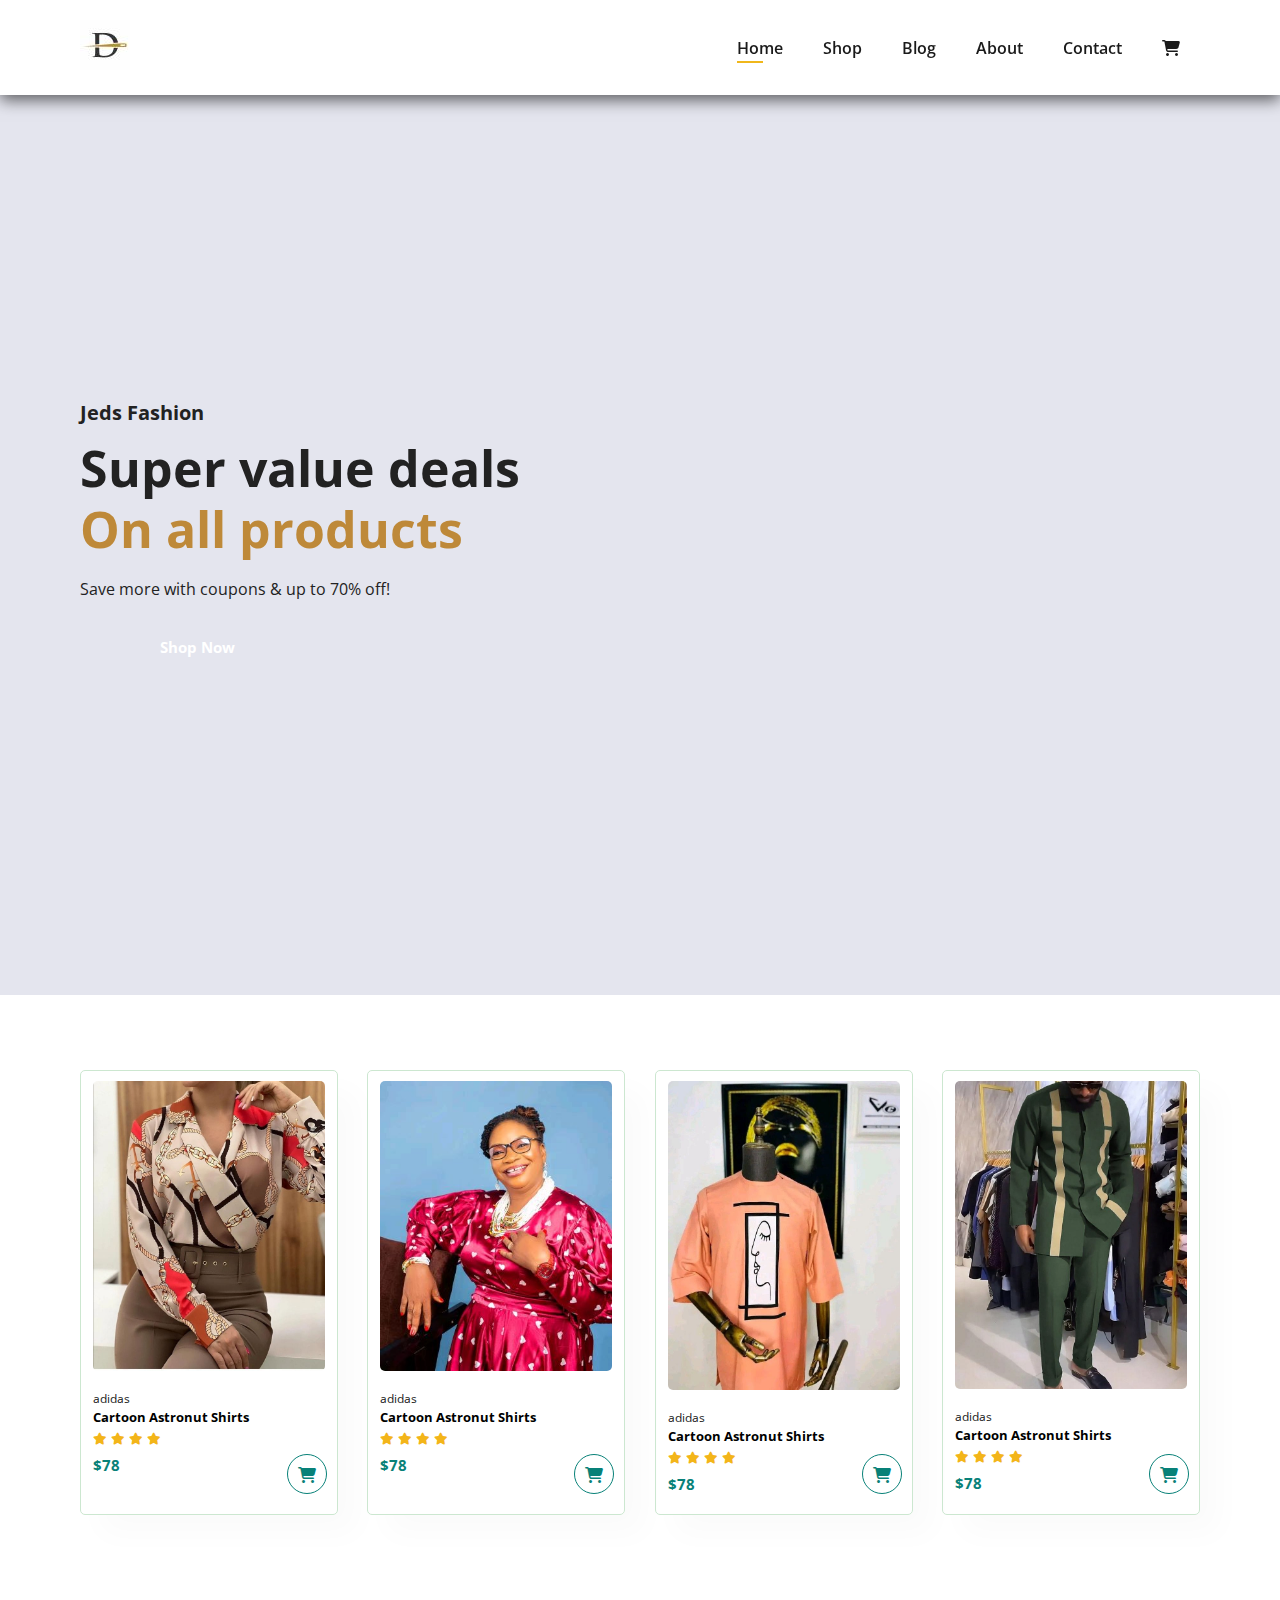
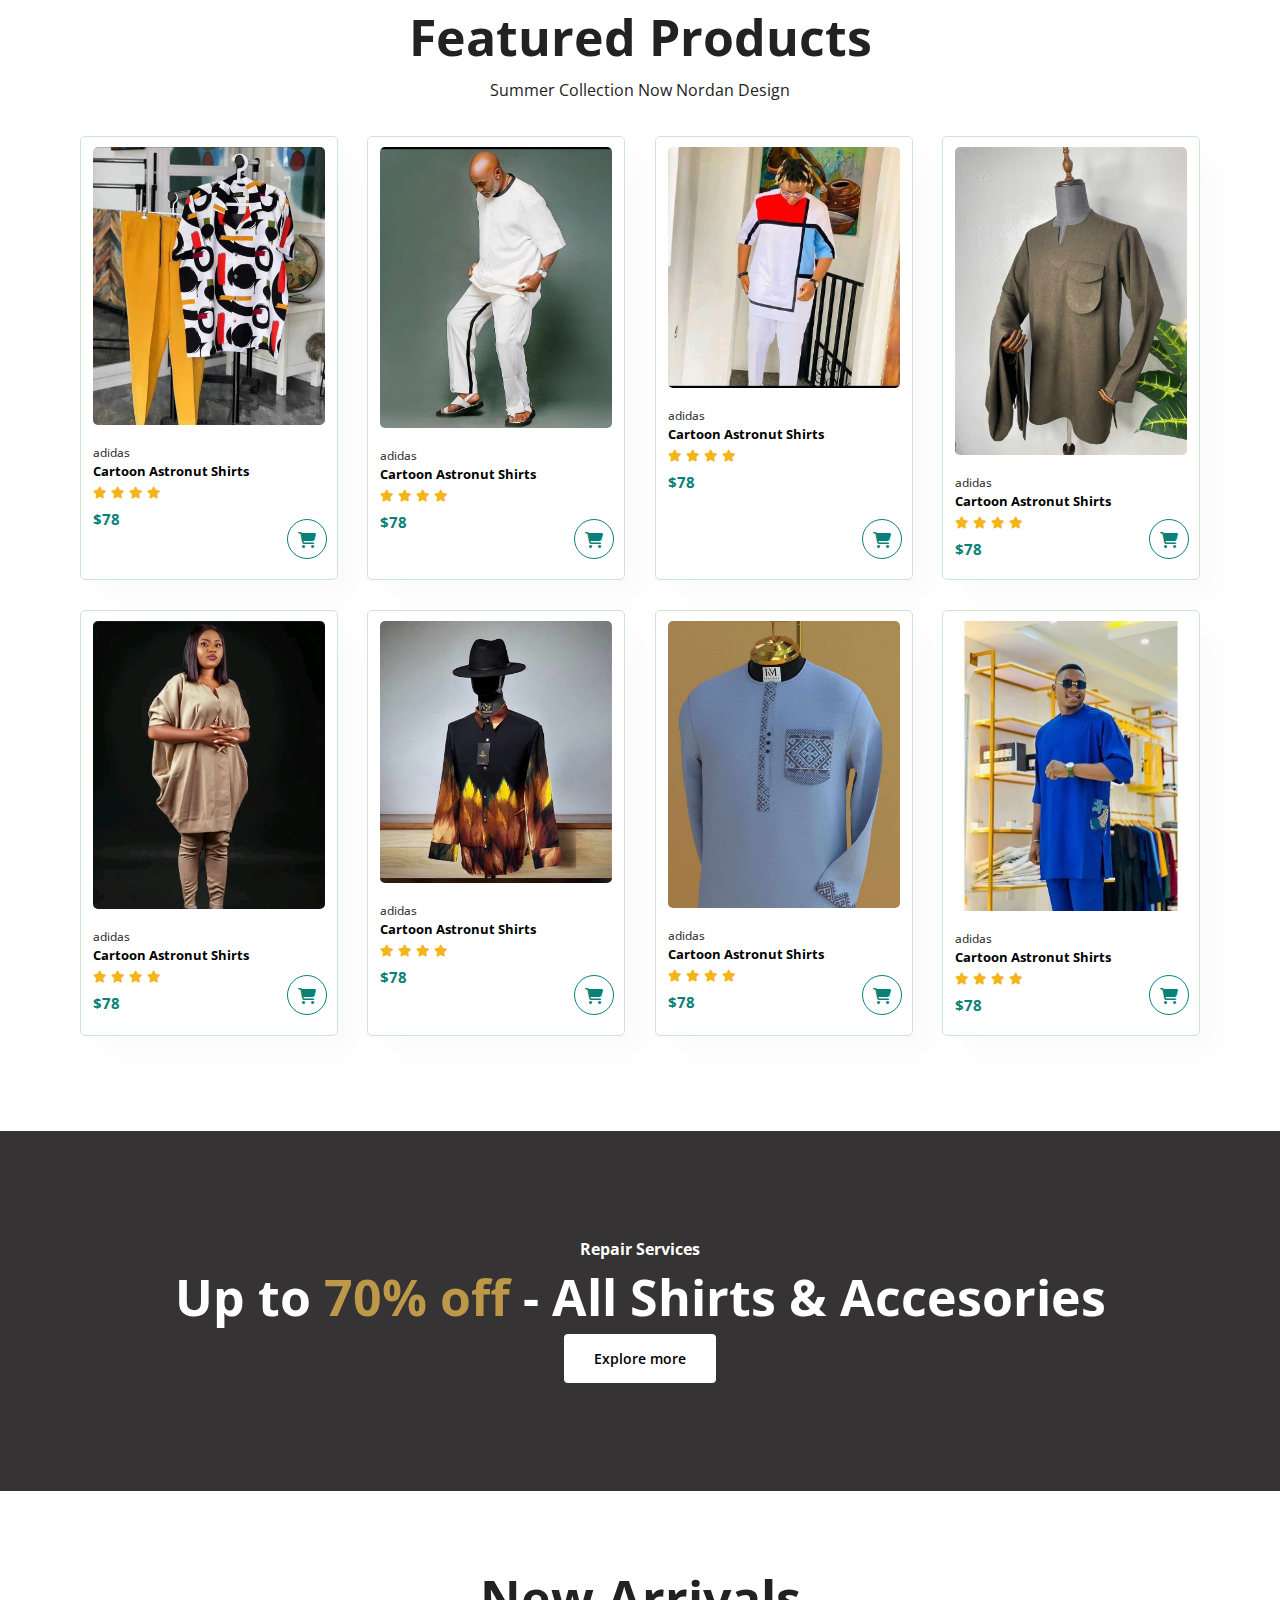
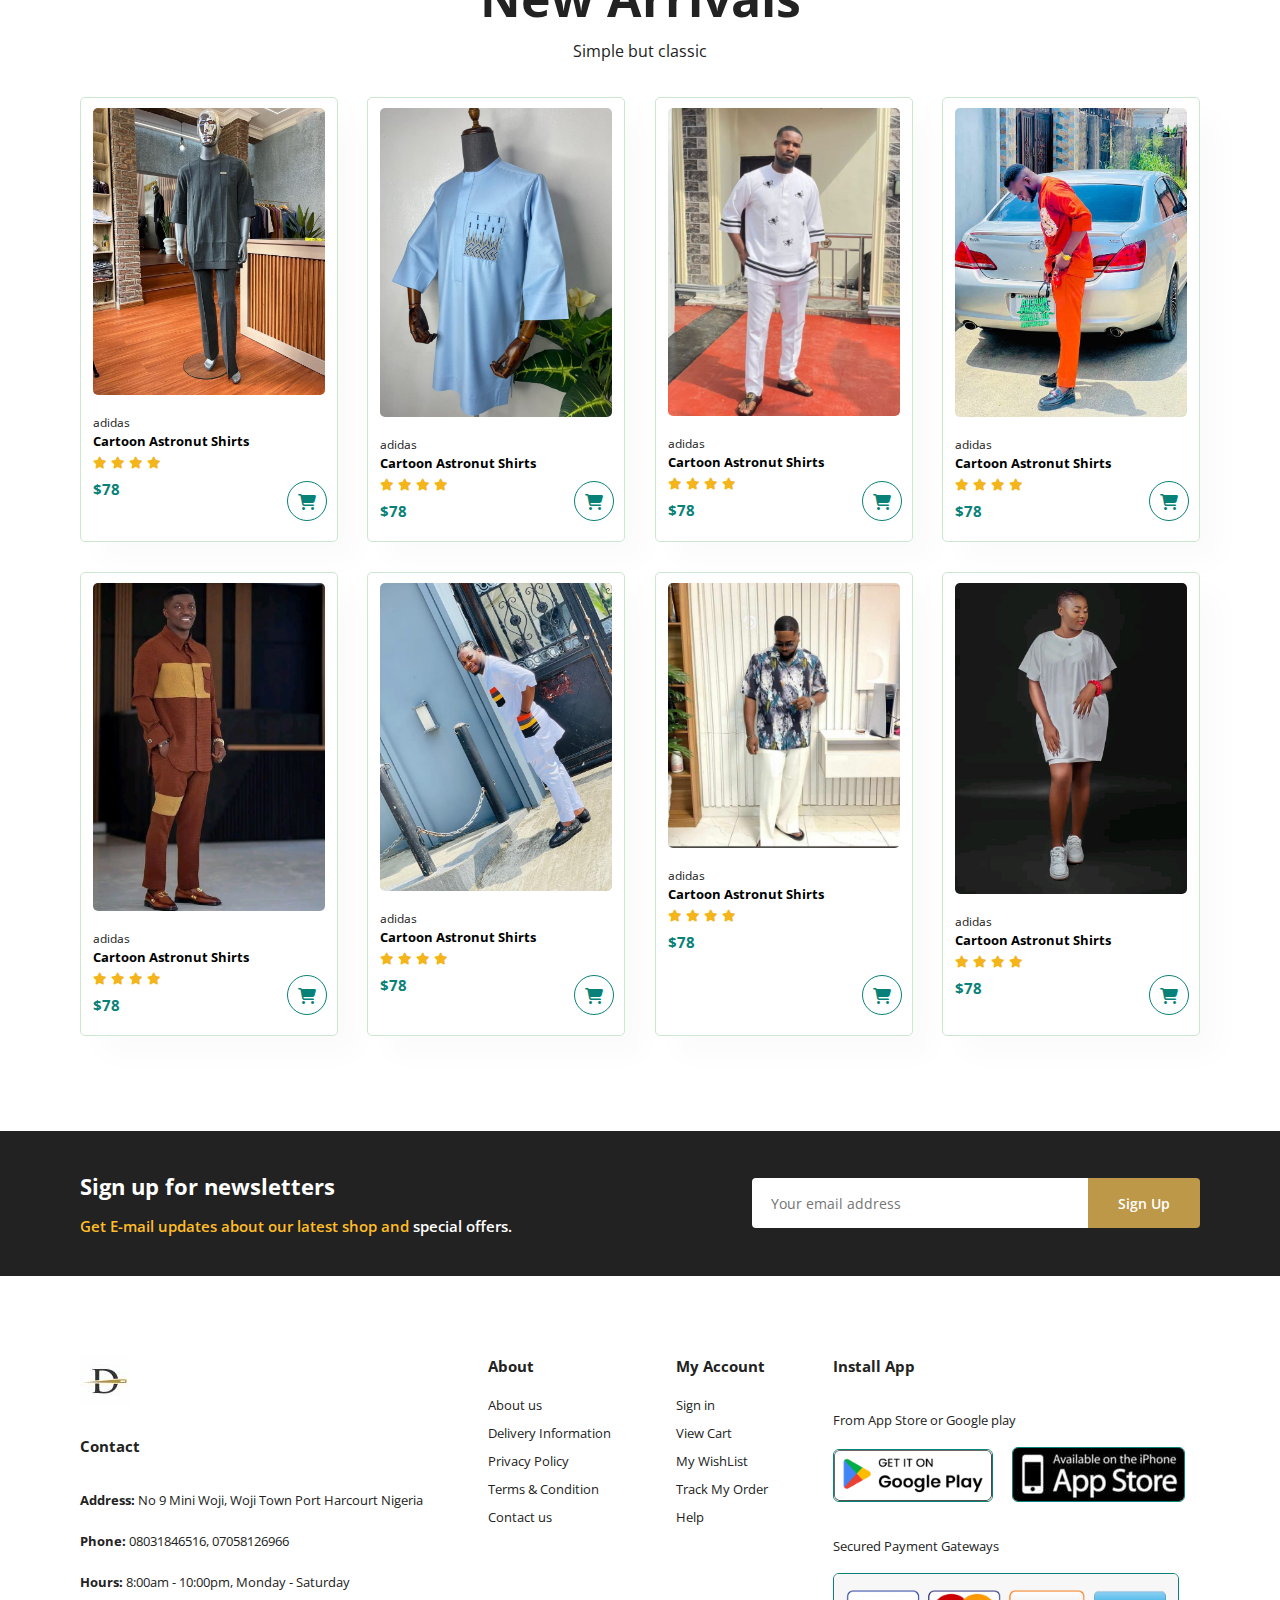
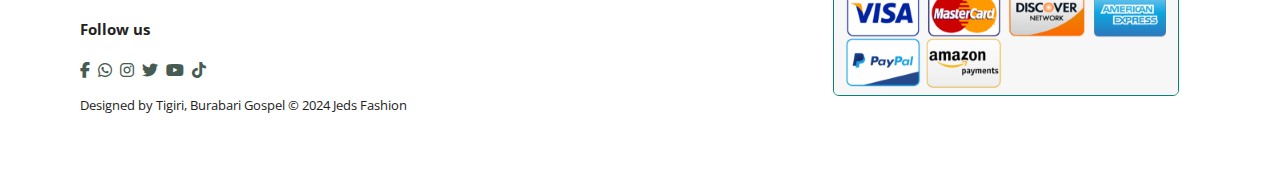
==== commit 97082cb9: "Add files via upload" ====
--- a/index.html
+++ b/index.html
@@ -40,7 +40,7 @@
     <section id="product1" class="section-p1">
         <div class="pro-container">
             <div class="pro">
-                <img src="Images/2.pg" />
+                <img src="Images/2.jpg" />
                 <div class="des">
                     <span>adidas</span>
                     <h5>Cartoon Astronut Shirts</h5>
--- a/style.css
+++ b/style.css
@@ -142,7 +142,7 @@
     z-index: 1;
     background-color: #e4e5ee;
     background-repeat: no-repeat;
-    background-image: url("../Images/new.png");
+    background-image: url("../Images/new.PNG");
     background-position: top 100% right 100px;
     padding: 0 80px;
     display: flex;
@@ -160,7 +160,7 @@
 }
 
 #hero button{
-    background-image: url("../Images/newbrush1.png");
+    background-image: url("../Images/newbrush1.PNG");
     background-color: transparent;
     color: #fff;
     border: 0;
@@ -434,7 +434,7 @@
 
 /* Shop Page */
 #page-header {
-    background-image: linear-gradient(rgba(0, 0, 0, 0.7), rgba(0, 0, 0, 0.7)), url("../Images/background3.webp");
+    background-image: linear-gradient(rgba(0, 0, 0, 0.7), rgba(0, 0, 0, 0.7)), url("../Images/background3.Webp");
     width: 100%;
     height: 40vh;
     background-size: cover;
@@ -531,7 +531,7 @@
 /* Blog Page */
 
 #page-header.blog-header {
-  background-image: linear-gradient(rgba(0, 0, 0, 0.7), rgba(0, 0, 0, 0.7)), url("../Images/background3.webp");
+  background-image: linear-gradient(rgba(0, 0, 0, 0.7), rgba(0, 0, 0, 0.7)), url("../Images/background3.Webp");
 }
 
 #blog {
@@ -604,7 +604,7 @@
 
 /* About */
 #page-header.about-header {
-    background-image: linear-gradient(rgba(0, 0, 0, 0.4), rgba(0, 0, 0, 0.4)), url("../Images/background4.webp");
+    background-image: linear-gradient(rgba(0, 0, 0, 0.4), rgba(0, 0, 0, 0.4)), url("../Images/background4.Webp");
 }
 
 #about-head {
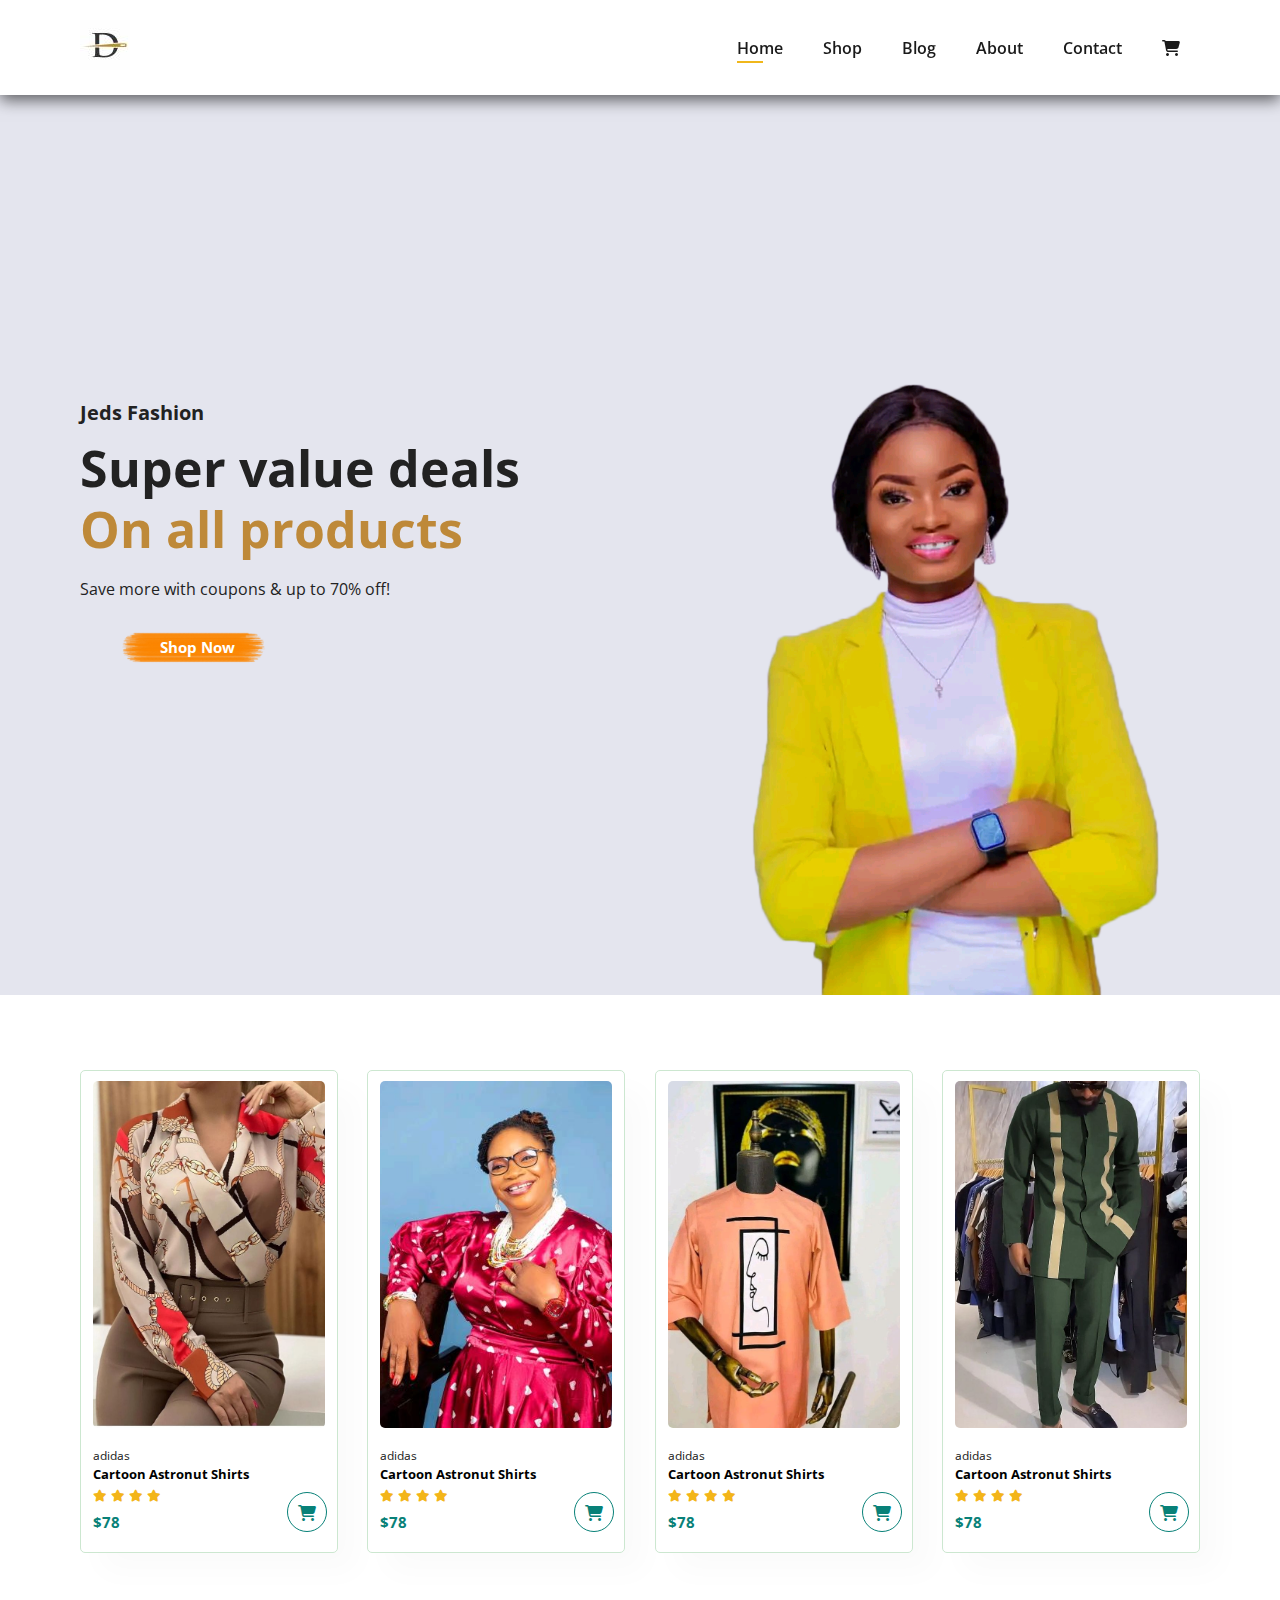
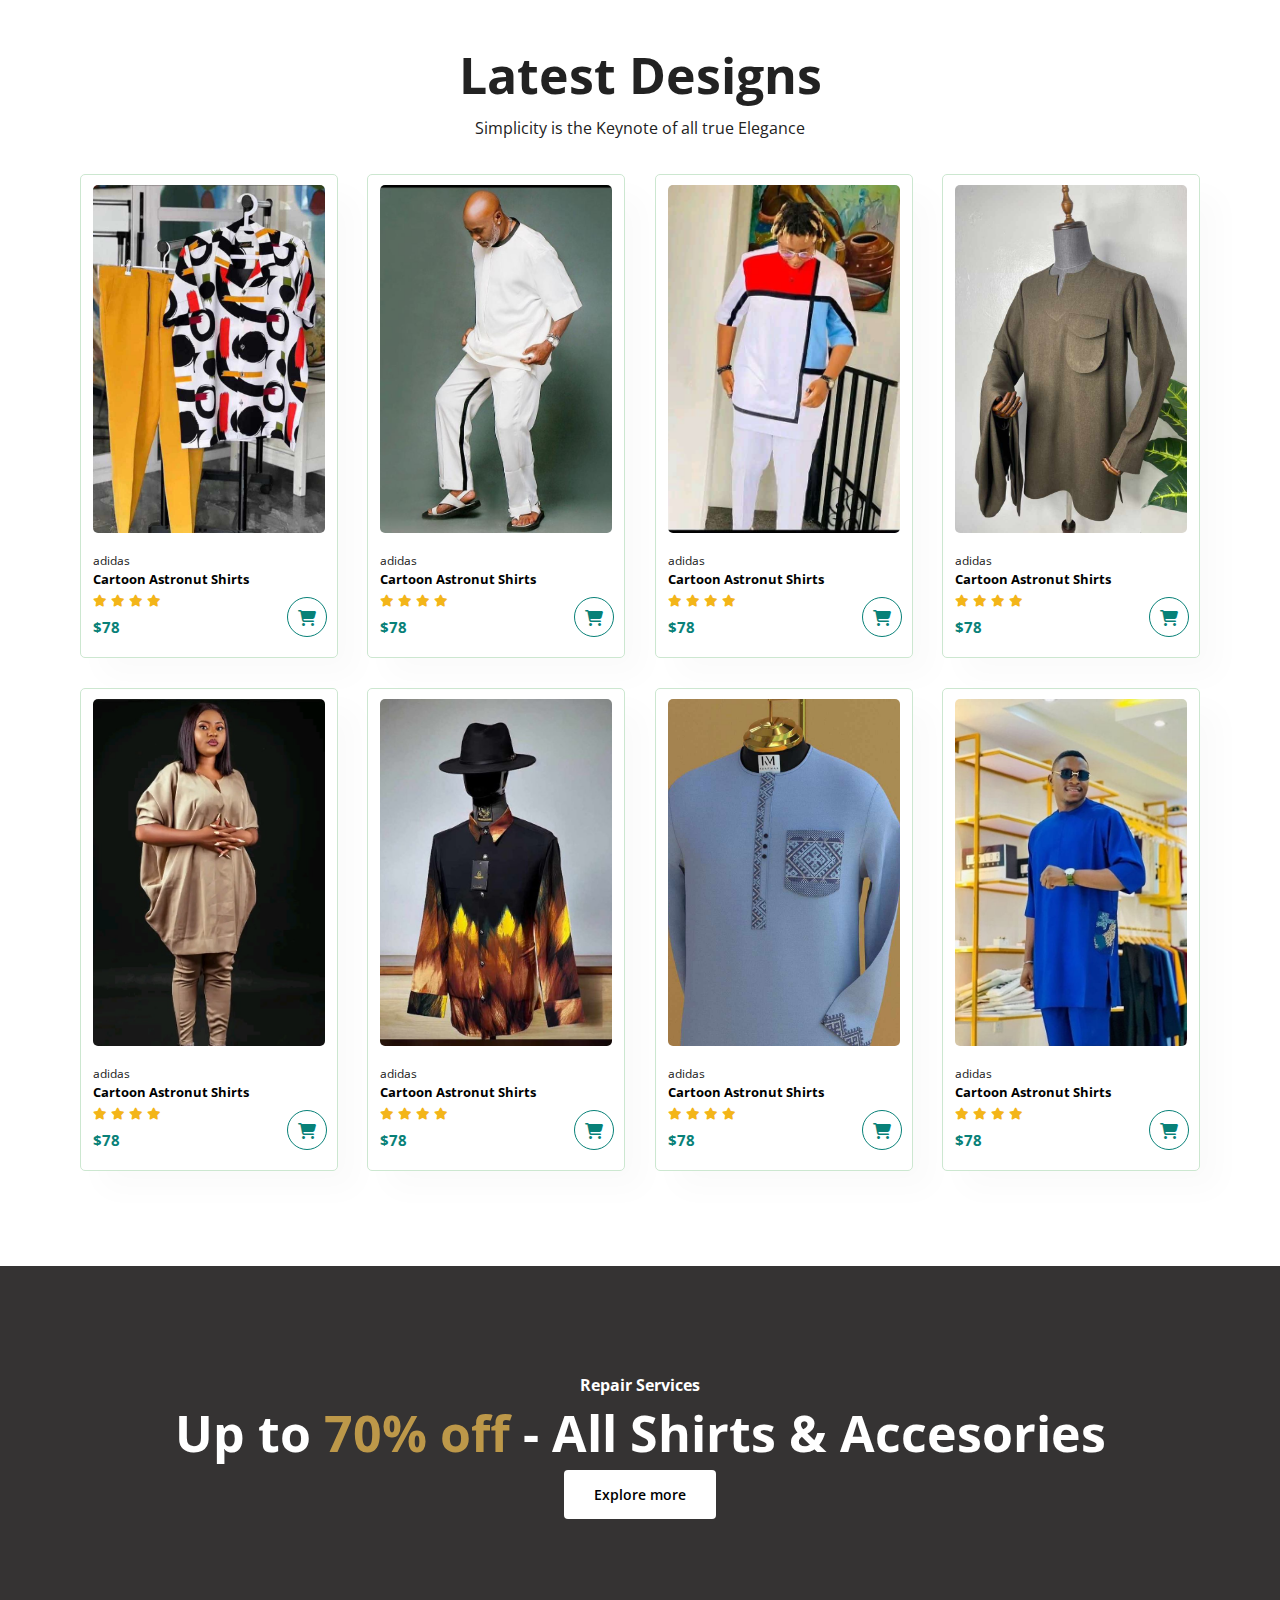
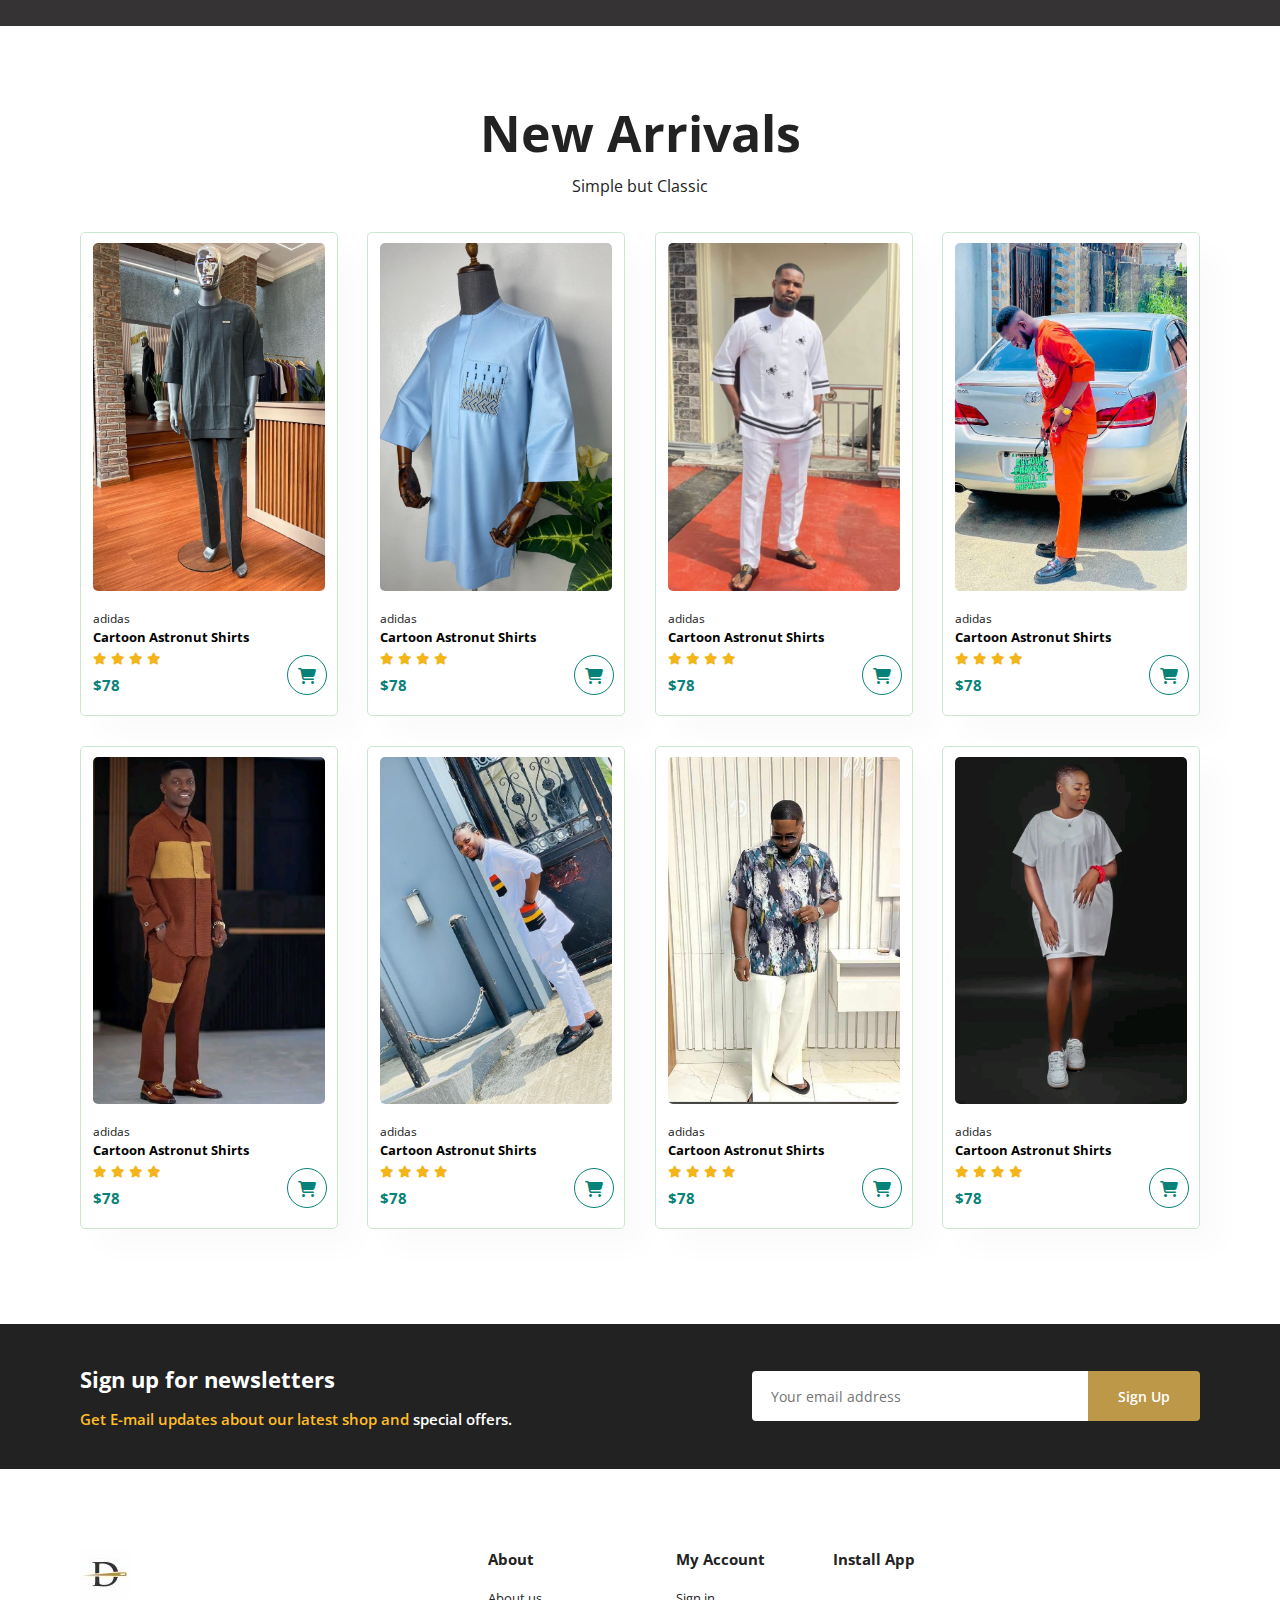
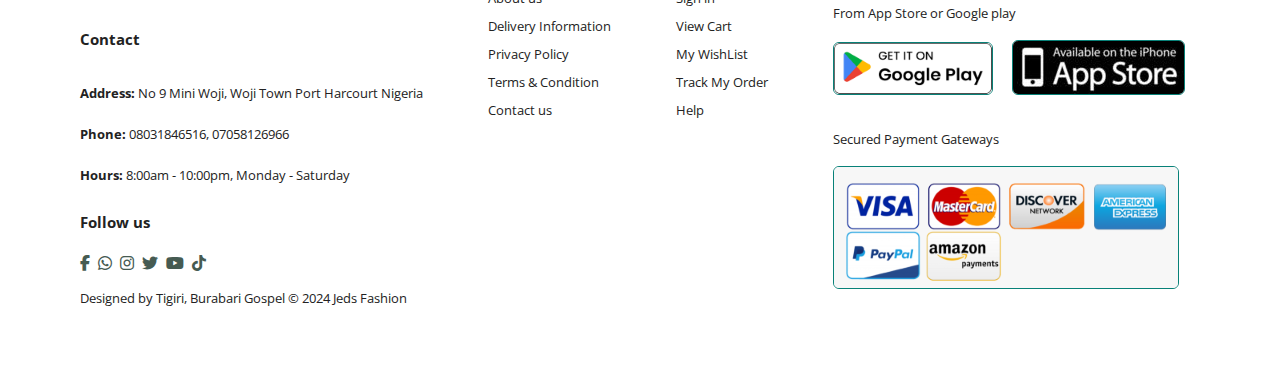
==== commit ad5d0530: "Add files via upload" ====
--- a/index.html
+++ b/index.html
@@ -102,8 +102,8 @@
     </section>
 
     <section id="product1" class="section-p1">
-    <h2>Featured Products</h2>
-    <p>Summer Collection Now Nordan Design</p>
+    <h2>Latest Designs</h2>
+    <p>Simplicity is the Keynote of all true Elegance</p>
     <div class="pro-container">
         <div class="pro">
             <img src="Images/6.jpg" />
@@ -236,7 +236,7 @@
 
     <section id="product1" class="section-p1">
         <h2>New Arrivals</h2>
-        <p>Simple but classic</p>
+        <p>Simple but Classic</p>
         <div class="pro-container">
             <div class="pro">
                 <img src="Images/21.jpg" />
--- a/style.css
+++ b/style.css
@@ -142,7 +142,7 @@
     z-index: 1;
     background-color: #e4e5ee;
     background-repeat: no-repeat;
-    background-image: url("../Images/new.PNG");
+    background-image: url("./Images/new.png");
     background-position: top 100% right 100px;
     padding: 0 80px;
     display: flex;
@@ -160,7 +160,7 @@
 }
 
 #hero button{
-    background-image: url("../Images/newbrush1.PNG");
+    background-image: url("./Images/newbrush1.png");
     background-color: transparent;
     color: #fff;
     border: 0;
@@ -247,6 +247,9 @@
 #product1 .pro img {
     width: 100%;
     border-radius: 5px;
+    aspect-ratio: 2/3;
+    object-fit: cover;
+    mix-blend-mode: transparent;
 }
 
 #product1 .pro .des{
@@ -416,6 +419,7 @@
 footer .install .row img {
     border: 1px solid #088178;
     border-radius: 6px;
+    cursor: pointer;
 }
 
 footer .install img {
@@ -434,7 +438,7 @@
 
 /* Shop Page */
 #page-header {
-    background-image: linear-gradient(rgba(0, 0, 0, 0.7), rgba(0, 0, 0, 0.7)), url("../Images/background3.Webp");
+    background-image: linear-gradient(rgba(0, 0, 0, 0.7), rgba(0, 0, 0, 0.7)), url("./Images/background3.webp");
     width: 100%;
     height: 40vh;
     background-size: cover;
@@ -531,7 +535,7 @@
 /* Blog Page */
 
 #page-header.blog-header {
-  background-image: linear-gradient(rgba(0, 0, 0, 0.7), rgba(0, 0, 0, 0.7)), url("../Images/background3.Webp");
+  background-image: linear-gradient(rgba(0, 0, 0, 0.7), rgba(0, 0, 0, 0.7)), url("./Images/background3.webp");
 }
 
 #blog {
@@ -604,7 +608,7 @@
 
 /* About */
 #page-header.about-header {
-    background-image: linear-gradient(rgba(0, 0, 0, 0.4), rgba(0, 0, 0, 0.4)), url("../Images/background4.Webp");
+    background-image: linear-gradient(rgba(0, 0, 0, 0.4), rgba(0, 0, 0, 0.4)), url("./Images/background4.webp");
 }
 
 #about-head {
@@ -894,7 +898,7 @@
         align-items: center;
     }
 
-    #mobile {
+    #mobile, a {
         color: #000;
         font-size: 24px;
         padding: 20px;
